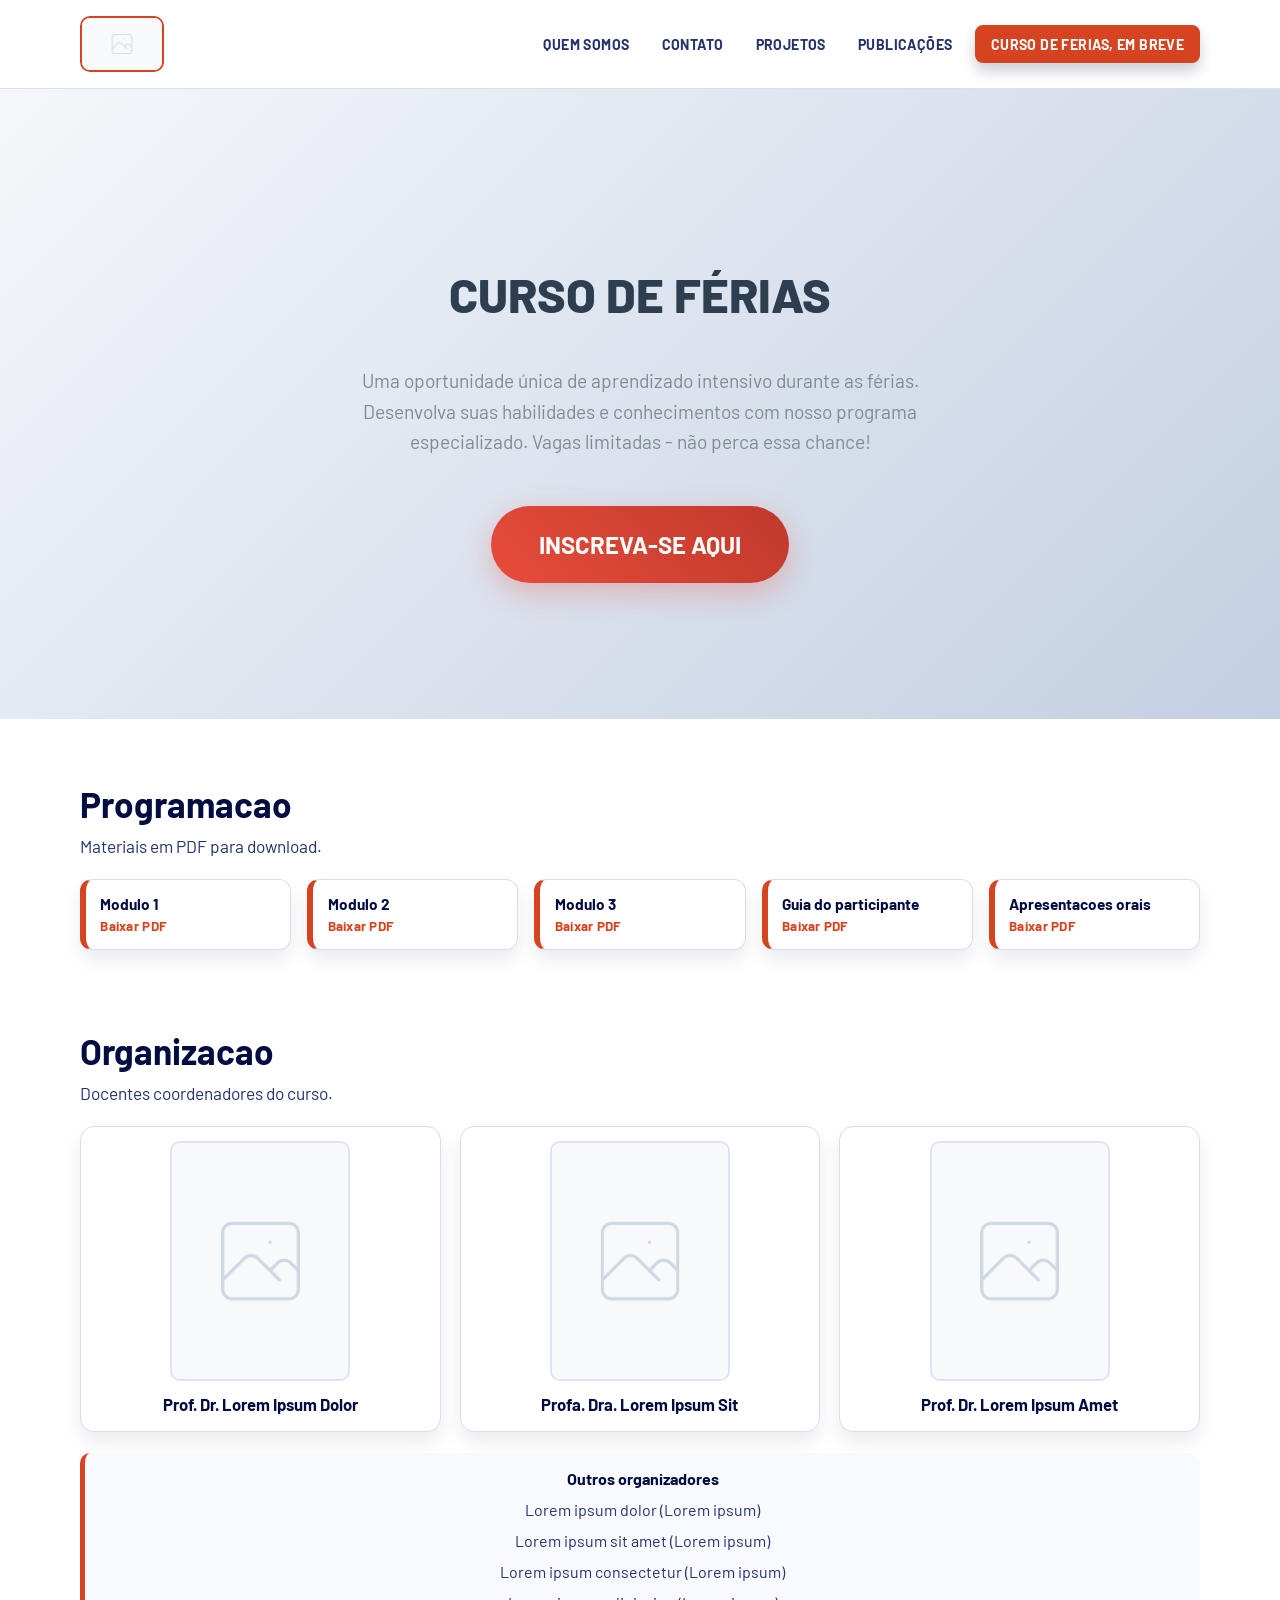
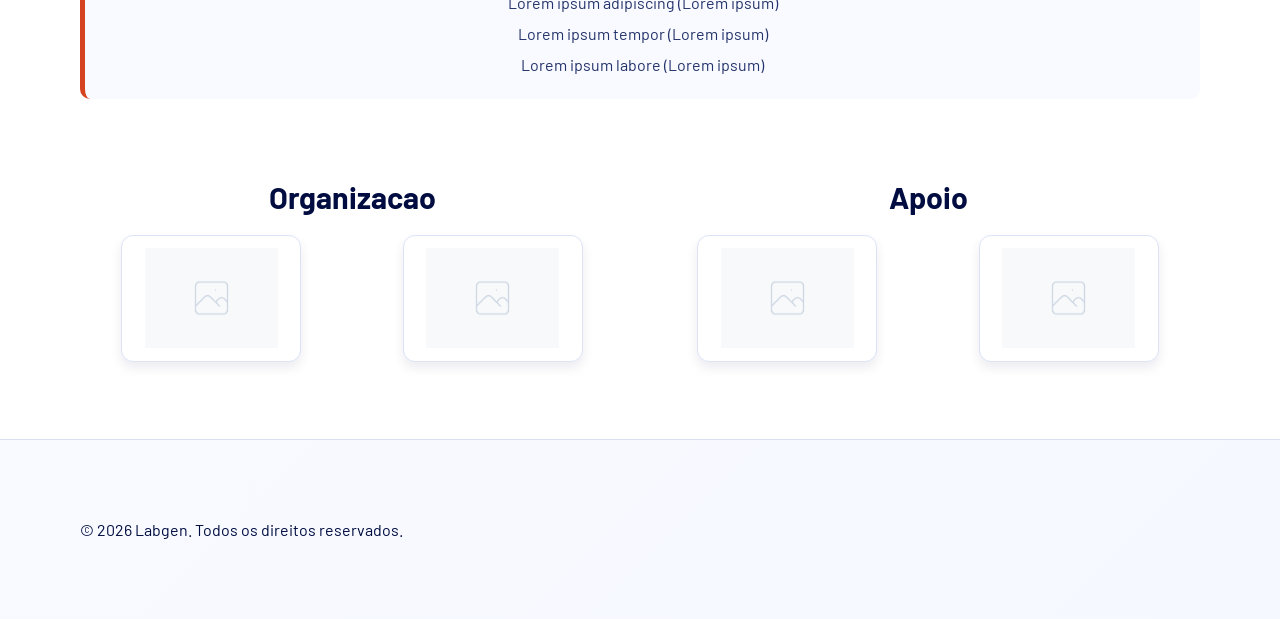
==== pages/curso_de_ferias.html @ 028323be "ajuste de cor e adição de projeto e publicacoes" ====
<!DOCTYPE html>
<html lang="pt-BR">
<head>
  <meta charset="UTF-8" />
  <meta name="viewport" content="width=device-width, initial-scale=1.0" />
  <title>Curso de Férias | Labgen</title>
  <link rel="preconnect" href="https://fonts.googleapis.com" />
  <link rel="preconnect" href="https://fonts.gstatic.com" crossorigin />
  <link href="https://fonts.googleapis.com/css2?family=Barlow:wght@400;600;700;800&display=swap" rel="stylesheet" />
  <link rel="stylesheet" href="../assets/css/style.css" />
  <style>
    .curso-hero {
      min-height: 70vh;
      display: flex;
      flex-direction: column;
      justify-content: center;
      align-items: center;
      text-align: center;
      padding: 2rem;
      background: linear-gradient(135deg, #f5f7fa 0%, #c3cfe2 100%);
    }

    .curso-hero h1 {
      font-size: 3rem;
      font-weight: 800;
      color: #2c3e50;
      margin-bottom: 1.5rem;
      text-transform: uppercase;
    }

    .curso-hero p {
      font-size: 1.2rem;
      color: #7f8c8d;
      margin-bottom: 3rem;
      max-width: 600px;
      line-height: 1.6;
    }

    .inscricao-btn {
      display: inline-flex;
      align-items: center;
      justify-content: center;
      background: linear-gradient(45deg, #e74c3c, #c0392b);
      color: white;
      font-size: 1.5rem;
      font-weight: 700;
      text-transform: uppercase;
      padding: 1.5rem 3rem;
      border: none;
      border-radius: 50px;
      text-decoration: none;
      transition: all 0.3s ease;
      box-shadow: 0 10px 30px rgba(231, 76, 60, 0.3);
    }

    .inscricao-btn:hover {
      transform: translateY(-3px);
      box-shadow: 0 15px 40px rgba(231, 76, 60, 0.4);
      background: linear-gradient(45deg, #c0392b, #a93226);
    }

    .inscricao-btn:active {
      transform: translateY(-1px);
    }

    .program-section {
      margin-top: 4rem;
    }

    @media (max-width: 768px) {
      .curso-hero h1 {
        font-size: 2rem;
      }
      
      .inscricao-btn {
        font-size: 1.2rem;
        padding: 1rem 2rem;
      }

      .program-section {
        margin-top: 3rem;
      }
    }
  </style>
</head>
<body>
  <header class="site-header">
    <nav class="top-nav container" aria-label="Menu principal">
      <a class="brand" href="../index.html" aria-label="Inicio">
        <img src="../assets/img/placeholder.png" alt="Logo Labgen" />
      </a>

      <ul class="nav-list">
        <li><a href="../index.html#quem-somos">QUEM SOMOS</a></li>
        <li><a href="../index.html#contato">CONTATO</a></li>
        <li><a href="projetos.html">PROJETOS</a></li>
        <li><a href="publicacoes.html">PUBLICAÇÕES</a></li>
        <li><a class="nav-cta" href="curso_de_ferias.html" aria-current="page">CURSO DE FERIAS, EM BREVE</a></li>
      </ul>
    </nav>
  </header>

  <main>
    <section class="curso-hero">
      <h1>Curso de Férias</h1>
      <p>
        Uma oportunidade única de aprendizado intensivo durante as férias. 
        Desenvolva suas habilidades e conhecimentos com nosso programa especializado.
        Vagas limitadas - não perca essa chance!
      </p>
      <a href="inscricao.html" class="inscricao-btn">
        INSCREVA-SE AQUI
      </a>
    </section>

    <section class="program-section container">
      <h2>Programacao</h2>
      <p>Materiais em PDF para download.</p>

      <div class="program-grid">
        <a class="program-item" href="../assets/pdf/modulo-1.pdf" download>
          <span class="program-title">Modulo 1</span>
          <span class="program-subtitle">Baixar PDF</span>
        </a>

        <a class="program-item" href="../assets/pdf/modulo-2.pdf" download>
          <span class="program-title">Modulo 2</span>
          <span class="program-subtitle">Baixar PDF</span>
        </a>

        <a class="program-item" href="../assets/pdf/modulo-3.pdf" download>
          <span class="program-title">Modulo 3</span>
          <span class="program-subtitle">Baixar PDF</span>
        </a>

        <a class="program-item" href="../assets/pdf/guia-do-participante.pdf" download>
          <span class="program-title">Guia do participante</span>
          <span class="program-subtitle">Baixar PDF</span>
        </a>

        <a class="program-item" href="../assets/pdf/apresentacoes-orais.pdf" download>
          <span class="program-title">Apresentacoes orais</span>
          <span class="program-subtitle">Baixar PDF</span>
        </a>
      </div>
    </section>

    <section class="org-section container">
      <h2>Organizacao</h2>
      <p>Docentes coordenadores do curso.</p>

      <div class="org-grid">
        <article class="org-card">
          <img src="../assets/img/placeholder.png" alt="Coordenador 1" />
          <h3>Prof. Dr. Lorem Ipsum Dolor</h3>
        </article>

        <article class="org-card">
          <img src="../assets/img/placeholder.png" alt="Coordenador 2" />
          <h3>Profa. Dra. Lorem Ipsum Sit</h3>
        </article>

        <article class="org-card">
          <img src="../assets/img/placeholder.png" alt="Coordenador 3" />
          <h3>Prof. Dr. Lorem Ipsum Amet</h3>
        </article>
      </div>

      <div class="org-support">
        <h4>Outros organizadores</h4>
        <ul>
          <li>Lorem ipsum dolor (Lorem ipsum)</li>
          <li>Lorem ipsum sit amet (Lorem ipsum)</li>
          <li>Lorem ipsum consectetur (Lorem ipsum)</li>
          <li>Lorem ipsum adipiscing (Lorem ipsum)</li>
          <li>Lorem ipsum tempor (Lorem ipsum)</li>
          <li>Lorem ipsum labore (Lorem ipsum)</li>
        </ul>
      </div>
    </section>

    <section class="footer-sponsors container">
      <div class="footer-columns">
        <div class="footer-block">
          <h3>Organizacao</h3>
          <div class="logos-grid">
            <div class="logo-item">
              <img src="../assets/img/placeholder.png" alt="Logo organizacao 1" />
            </div>
            <div class="logo-item">
              <img src="../assets/img/placeholder.png" alt="Logo organizacao 2" />
            </div>
          </div>
        </div>

        <div class="footer-block">
          <h3>Apoio</h3>
          <div class="logos-grid">
            <div class="logo-item">
              <img src="../assets/img/placeholder.png" alt="Logo apoio 1" />
            </div>
            <div class="logo-item">
              <img src="../assets/img/placeholder.png" alt="Logo apoio 2" />
            </div>
          </div>
        </div>
      </div>
    </section>
  </main>

  <footer class="site-footer">
    <div class="container">
      <p>&copy; 2026 Labgen. Todos os direitos reservados.</p>
    </div>
  </footer>
</body>
</html>
---- assets/css/style.css ----
:root {
  --bg-main: #ffffff;
  --bg-contrast: #ffffff;
  --ink-900: #010d41;
  --ink-700: #24336b;
  --brand: #d64321;
  --brand-2: #010d41;
  --line: #d8dfef;
  --surface: #ffffff;
}

* {
  box-sizing: border-box;
}

html,
body {
  margin: 0;
  padding: 0;
}

html {
  scroll-behavior: smooth;
}

body {
  font-family: "Barlow", sans-serif;
  color: var(--ink-900);
  background: var(--bg-main);
}

.container {
  width: min(1120px, 92vw);
  margin: 0 auto;
}

#quem-somos,
#programacao,
#organizacao,
#contato {
  scroll-margin-top: 110px;
}

.site-header {
  position: sticky;
  top: 0;
  z-index: 10;
  background: rgba(255, 255, 255, 0.95);
  backdrop-filter: blur(8px);
  border-bottom: 1px solid var(--line);
}

.top-nav {
  display: flex;
  align-items: center;
  justify-content: space-between;
  gap: 1rem;
  min-height: 88px;
}

.brand {
  display: inline-flex;
  align-items: center;
  flex: 0 0 auto;
}

.brand img {
  width: 84px;
  height: 56px;
  object-fit: cover;
  border-radius: 10px;
  border: 2px solid #d64321;
  background: var(--surface);
}

.nav-list {
  display: flex;
  align-items: center;
  gap: clamp(0.4rem, 1vw, 1rem);
  list-style: none;
  margin: 0;
  padding: 0;
  flex-wrap: wrap;
  justify-content: flex-end;
}

.nav-list a {
  display: inline-block;
  padding: 0.5rem 0.6rem;
  text-decoration: none;
  color: var(--ink-700);
  font-weight: 700;
  letter-spacing: 0.03em;
  border-radius: 8px;
  font-size: 0.88rem;
  transition: background-color 0.2s ease, color 0.2s ease, transform 0.2s ease;
}

.nav-list a:hover {
  color: #ffffff;
  background: #d64321;
  transform: translateY(-2px);
}

.nav-list .nav-cta {
  background: #d64321;
  color: #ffffff;
  border: 2px solid #d64321;
  box-shadow: 0 8px 14px rgba(1, 13, 65, 0.2);
  padding: 0.52rem 0.86rem;
}

.nav-list .nav-cta:hover {
  background: #b83516;
  border-color: #b83516;
  color: #ffffff;
}

.carousel-section {
  overflow: hidden;
  border-top: 1px solid var(--line);
  border-bottom: 1px solid var(--line);
  background: #f5f8ff;
}

.carousel-track {
  display: flex;
  gap: 1rem;
  width: max-content;
  padding: 1rem;
  animation: slide-loop 28s linear infinite;
}

.carousel-track img {
  width: min(420px, 75vw);
  aspect-ratio: 16 / 9;
  object-fit: cover;
  border-radius: 16px;
  border: 2px solid #dbe3f7;
  box-shadow: 0 10px 18px rgba(1, 13, 65, 0.14);
}

@keyframes slide-loop {
  from {
    transform: translateX(0);
  }
  to {
    transform: translateX(calc(-50% - 0.5rem));
  }
}

.about-section {
  padding: clamp(2.6rem, 6vw, 5rem) 0;
}

.about-grid {
  display: grid;
  grid-template-columns: 1.15fr 0.85fr;
  gap: clamp(1.2rem, 3vw, 2.5rem);
  align-items: center;
}

.about-copy {
  min-width: 0;
}

.about-section h1 {
  margin: 0;
  max-width: 18ch;
  font-size: clamp(1.6rem, 3.5vw, 2.7rem);
  line-height: 1.02;
  color: var(--ink-900);
}

.about-section p {
  margin: 1rem 0 0;
  max-width: 72ch;
  color: var(--ink-700);
  font-size: clamp(1rem, 1.5vw, 1.12rem);
  line-height: 1.65;
}

.about-logo-placeholder {
  margin: 0;
  padding: clamp(0.8rem, 2.2vw, 1.2rem);
  border: 2px solid #dbe3f7;
  border-radius: 18px;
  background: #f8faff;
  box-shadow: 0 12px 24px rgba(1, 13, 65, 0.12);
}

.about-logo-placeholder img {
  display: block;
  width: 100%;
  max-width: 420px;
  margin: 0 auto;
  object-fit: contain;
  border-radius: 12px;
}

.program-section {
  padding: 0 0 clamp(2.8rem, 7vw, 5rem);
}

.program-section h2 {
  margin: 0;
  font-size: clamp(1.5rem, 3vw, 2.2rem);
  color: var(--ink-900);
}

.program-section p {
  margin: 0.7rem 0 1.4rem;
  color: var(--ink-700);
  font-size: clamp(0.98rem, 1.5vw, 1.08rem);
}

.program-grid {
  display: grid;
  grid-template-columns: repeat(5, minmax(0, 1fr));
  gap: clamp(0.65rem, 1.4vw, 1rem);
}

.program-item {
  display: flex;
  flex-direction: column;
  gap: 0.2rem;
  text-decoration: none;
  background: #ffffff;
  border: 1px solid #d5def5;
  border-left: 6px solid var(--brand);
  border-radius: 12px;
  padding: 0.95rem 0.9rem;
  box-shadow: 0 10px 18px rgba(1, 13, 65, 0.08);
  transition: transform 0.2s ease, box-shadow 0.2s ease, border-color 0.2s ease;
}

.program-item:hover {
  transform: translateY(-3px);
  border-color: var(--brand);
  box-shadow: 0 14px 24px rgba(1, 13, 65, 0.15);
}

.program-title {
  color: var(--ink-900);
  font-weight: 700;
  font-size: 0.96rem;
  line-height: 1.3;
}

.program-subtitle {
  color: var(--brand);
  font-size: 0.84rem;
  font-weight: 700;
  letter-spacing: 0.02em;
}


.org-section {
  padding: 0 0 clamp(2.8rem, 7vw, 5rem);
}

.org-section h2 {
  margin: 0;
  font-size: clamp(1.5rem, 3vw, 2.2rem);
  color: var(--ink-900);
}

.org-section > p {
  margin: 0.7rem 0 1.4rem;
  color: var(--ink-700);
  font-size: clamp(0.98rem, 1.5vw, 1.08rem);
}

.org-grid {
  display: grid;
  grid-template-columns: repeat(3, minmax(0, 1fr));
  gap: clamp(0.8rem, 2vw, 1.2rem);
}

.org-card {
  margin: 0;
  background: #ffffff;
  border: 1px solid #d5def5;
  border-radius: 14px;
  padding: 0.9rem;
  box-shadow: 0 10px 18px rgba(1, 13, 65, 0.08);
  text-align: center;
}

.org-card img {
  display: block;
  width: 100%;
  max-width: 180px;
  aspect-ratio: 3 / 4;
  object-fit: cover;
  border-radius: 10px;
  border: 2px solid #dbe3f7;
  margin: 0 auto;
}

.org-card h3 {
  margin: 0.75rem 0 0;
  color: var(--ink-900);
  font-size: clamp(0.95rem, 1.3vw, 1.05rem);
  line-height: 1.4;
}

.org-support {
  margin-top: 1.3rem;
  padding: 1rem 1.1rem;
  border-left: 5px solid var(--brand);
  border-radius: 10px;
  background: #f8faff;
}

.org-support h4 {
  margin: 0;
  color: var(--ink-900);
  font-size: 1rem;
  text-align: center;
}

.org-support ul {
  margin: 0.6rem 0 0;
  padding: 0;
  list-style: none;
}

.org-support li {
  margin: 0.34rem 0;
  color: var(--ink-700);
  line-height: 1.6;
  text-align: center;
}

.contact-section {
  padding: 0 0 clamp(2.8rem, 7vw, 5rem);
}

.contact-kicker {
  margin: 0;
  font-size: 0.8rem;
  font-weight: 800;
  letter-spacing: 0.08em;
  color: var(--brand);
}

.contact-section h2 {
  margin: 0.35rem 0 1.2rem;
  font-size: clamp(1.5rem, 3vw, 2.2rem);
  color: var(--ink-900);
}

.contact-grid {
  display: grid;
  grid-template-columns: repeat(3, minmax(0, 1fr));
  gap: clamp(0.8rem, 2vw, 1.2rem);
}

.contact-card {
  background: #ffffff;
  border: 1px solid #d5def5;
  border-left: 6px solid var(--brand);
  border-radius: 12px;
  padding: 1rem 1rem 1.1rem;
  box-shadow: 0 10px 18px rgba(1, 13, 65, 0.08);
}

.contact-card h3 {
  margin: 0;
  color: var(--ink-900);
  font-size: 1.03rem;
}

.contact-card p {
  margin: 0.6rem 0 0;
  color: var(--ink-700);
  line-height: 1.7;
}

.inscricao-page {
  padding: clamp(2.6rem, 7vw, 5rem) 0;
}

.inscricao-page h1 {
  margin: 0;
  font-size: clamp(1.6rem, 3.6vw, 2.6rem);
  color: var(--ink-900);
}

.inscricao-page > p {
  margin: 0.7rem 0 1.3rem;
  color: var(--ink-700);
}

.inscricao-form {
  display: grid;
  grid-template-columns: 1fr 1fr;
  gap: 0.9rem;
  background: #ffffff;
  border: 1px solid #d5def5;
  border-radius: 14px;
  box-shadow: 0 10px 18px rgba(1, 13, 65, 0.08);
  padding: clamp(1rem, 2.4vw, 1.4rem);
}

.inscricao-form > label {
  display: flex;
  flex-direction: column;
  gap: 0.35rem;
  color: var(--ink-900);
  font-weight: 600;
}

.inscricao-form input {
  width: 100%;
  border: 1px solid #c9d5f3;
  border-radius: 10px;
  padding: 0.65rem 0.7rem;
  font: inherit;
}

.inscricao-form input:focus {
  outline: 2px solid rgba(214, 67, 33, 0.25);
  border-color: var(--brand);
}

.inscricao-form .full-width {
  grid-column: 1 / -1;
}

.modulos-fieldset {
  border: 1px solid #c9d5f3;
  border-radius: 10px;
  padding: 0.8rem;
  display: flex;
  flex-direction: column;
  align-items: flex-start;
  text-align: left;
}

.modulos-fieldset legend {
  color: var(--ink-900);
  font-weight: 700;
  padding: 0 0.2rem;
}

.inscricao-form .check-item {
  margin-top: 0.5rem;
  display: flex;
  flex-direction: row;
  align-items: center;
  justify-content: flex-start;
  gap: 0.55rem;
  font-weight: 600;
  color: var(--ink-700);
  width: auto;
  text-align: left;
}

.inscricao-form .check-item input {
  width: auto;
}

.inscricao-form button {
  grid-column: 1 / -1;
  justify-self: start;
  border: none;
  border-radius: 10px;
  padding: 0.72rem 1.2rem;
  background: var(--brand);
  color: #ffffff;
  font-size: 0.95rem;
  font-weight: 700;
  cursor: pointer;
}

.inscricao-form button:hover {
  filter: brightness(0.95);
}

.form-status {
  grid-column: 1 / -1;
  margin: 0;
  min-height: 1.35rem;
  font-size: 0.92rem;
  font-weight: 600;
}

.form-status.is-success {
  color: #1a7f37;
}

.form-status.is-error {
  color: #b42318;
}

/* ── PIX card ────────────────────────────────────── */
.pix-card {
  background: #fff9f5;
  border: 1.5px solid #f0c5b0;
  border-radius: 14px;
  padding: clamp(1rem, 2.4vw, 1.6rem);
  margin-bottom: 1.4rem;
}

.pix-step-badge {
  display: inline-block;
  background: var(--brand);
  color: #fff;
  font-size: 0.75rem;
  font-weight: 700;
  border-radius: 20px;
  padding: 0.18rem 0.75rem;
  margin-bottom: 0.55rem;
  letter-spacing: 0.04em;
}

.pix-card h2 {
  margin: 0 0 0.3rem;
  font-size: clamp(1.05rem, 2.2vw, 1.25rem);
  color: var(--ink-900);
}

.pix-desc {
  margin: 0 0 1rem;
  color: var(--ink-700);
}

.pix-box {
  display: flex;
  gap: 1.6rem;
  align-items: center;
  flex-wrap: wrap;
}

.pix-qrcode {
  width: 140px;
  height: 140px;
  object-fit: contain;
  border: 1px solid #f0c5b0;
  border-radius: 8px;
  background: #fff;
  padding: 6px;
  flex-shrink: 0;
}

.pix-key-block p {
  margin: 0 0 0.5rem;
  color: var(--ink-700);
  font-weight: 600;
}

.pix-key-row {
  display: flex;
  gap: 0.6rem;
  align-items: center;
  flex-wrap: wrap;
}

.pix-key-row code {
  background: #f5f8ff;
  border: 1px solid #d5def5;
  border-radius: 6px;
  padding: 0.35rem 0.7rem;
  font-size: 0.95rem;
  color: var(--ink-900);
  font-family: 'Courier New', monospace;
  word-break: break-all;
}

.copy-pix-btn {
  border: none;
  border-radius: 7px;
  padding: 0.35rem 0.85rem;
  background: var(--brand);
  color: #fff;
  font-size: 0.85rem;
  font-weight: 700;
  cursor: pointer;
}

.copy-pix-btn:hover {
  filter: brightness(0.92);
}

.pix-copy-status {
  margin: 0.4rem 0 0;
  font-size: 0.85rem;
  color: #1a7f37;
  min-height: 1.2rem;
}

.form-step-intro {
  margin: 0 0 0.9rem;
  color: var(--ink-700);
}

/* ── File upload ─────────────────────────────────── */
.file-label {
  display: flex;
  flex-direction: column;
  gap: 0.2rem;
  color: var(--ink-900);
  font-weight: 600;
}

.file-hint {
  font-size: 0.82rem;
  font-weight: 400;
  color: var(--ink-700);
}

.file-label input[type="file"] {
  margin-top: 0.15rem;
  border: 2px dashed #c9d5f3;
  border-radius: 10px;
  padding: 0.75rem 0.8rem;
  cursor: pointer;
  background: #f8faff;
  font: inherit;
  font-size: 0.9rem;
  width: 100%;
  box-sizing: border-box;
}

.file-label input[type="file"]:focus {
  outline: 2px solid rgba(214, 67, 33, 0.25);
  border-color: var(--brand);
}

/* ── Module legend hint ──────────────────────────── */
.legend-hint {
  font-size: 0.82rem;
  font-weight: 400;
  color: var(--ink-700);
}

@media (max-width: 800px) {
  .top-nav {
    align-items: flex-start;
    padding: 0.7rem 0;
  }

  .brand img {
    width: 76px;
    height: 50px;
  }

  .nav-list {
    justify-content: flex-start;
  }

  .nav-list a {
    font-size: 0.8rem;
    padding: 0.42rem 0.52rem;
  }

  .about-grid {
    grid-template-columns: 1fr;
  }

  .about-logo-placeholder {
    max-width: 420px;
    width: 100%;
    margin: 0 auto;
  }

  .program-grid {
    grid-template-columns: 1fr 1fr;
  }

  .org-grid {
    grid-template-columns: 1fr;
  }

  .contact-grid {
    grid-template-columns: 1fr;
  }

  .inscricao-form {
    grid-template-columns: 1fr;
  }
}

.site-footer {
  background: linear-gradient(135deg, #f8faff 0%, #f5f8ff 100%);
  border-top: 1px solid var(--line);
  padding: clamp(2rem, 5vw, 4rem) 0;
  margin-top: clamp(2.6rem, 6vw, 5rem);
}

.footer-columns {
  display: grid;
  grid-template-columns: 1fr 1fr;
  gap: clamp(1.2rem, 3vw, 2rem);
}

.footer-block {
  text-align: center;
}

.footer-block h3 {
  margin: 0 0 1.2rem;
  font-size: clamp(1.3rem, 2.8vw, 1.9rem);
  color: var(--ink-900);
}

.logos-grid {
  display: grid;
  grid-template-columns: repeat(2, minmax(0, 1fr));
  gap: clamp(0.8rem, 2vw, 1.2rem);
  align-items: center;
  justify-items: center;
}

.logo-item {
  width: 100%;
  max-width: 180px;
  padding: 0.8rem;
  background: #ffffff;
  border: 1px solid #dbe3f7;
  border-radius: 12px;
  box-shadow: 0 6px 12px rgba(1, 13, 65, 0.08);
  display: flex;
  align-items: center;
  justify-content: center;
  min-height: 120px;
}

.logo-item img {
  max-width: 100%;
  max-height: 100px;
  object-fit: contain;
}

@media (max-width: 1024px) {
  .logos-grid {
    grid-template-columns: 1fr;
  }
}

@media (max-width: 600px) {
  .footer-columns {
    grid-template-columns: 1fr;
  }

  .logos-grid {
    grid-template-columns: 1fr;
  }

}
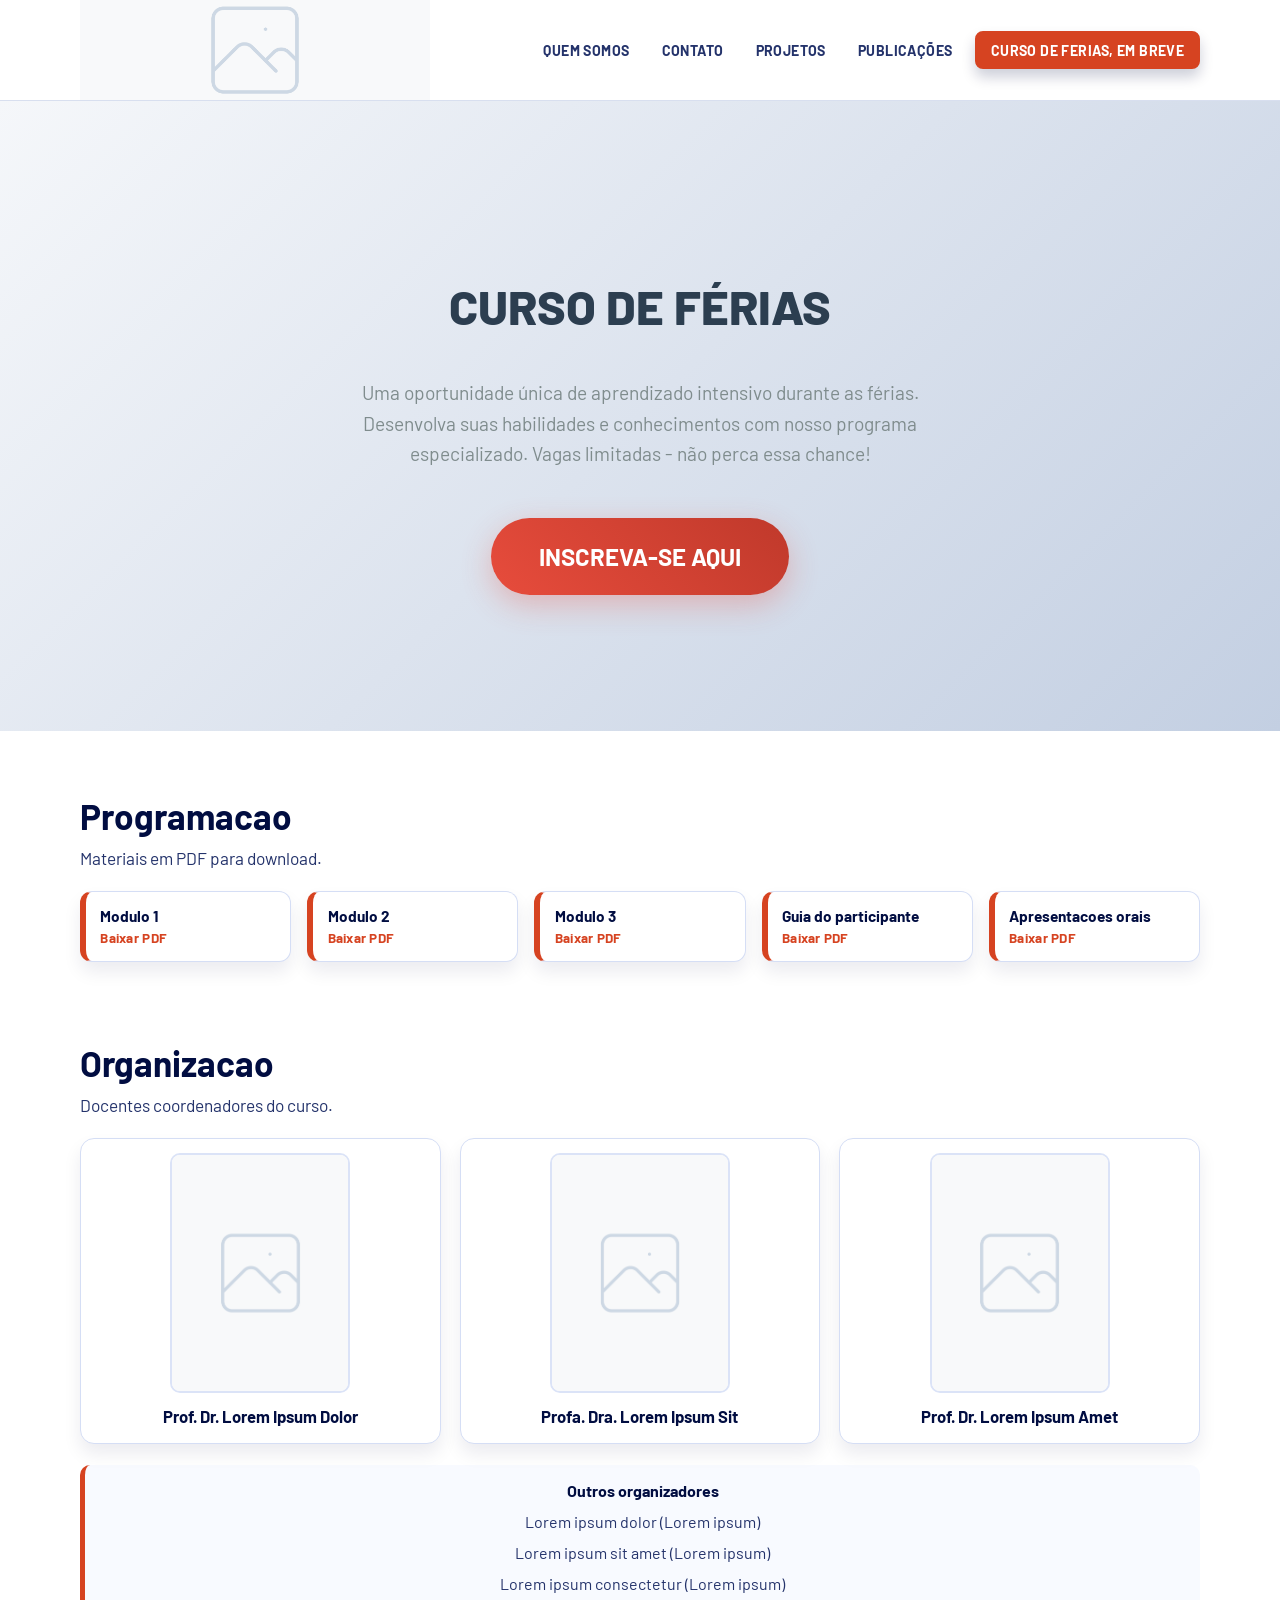
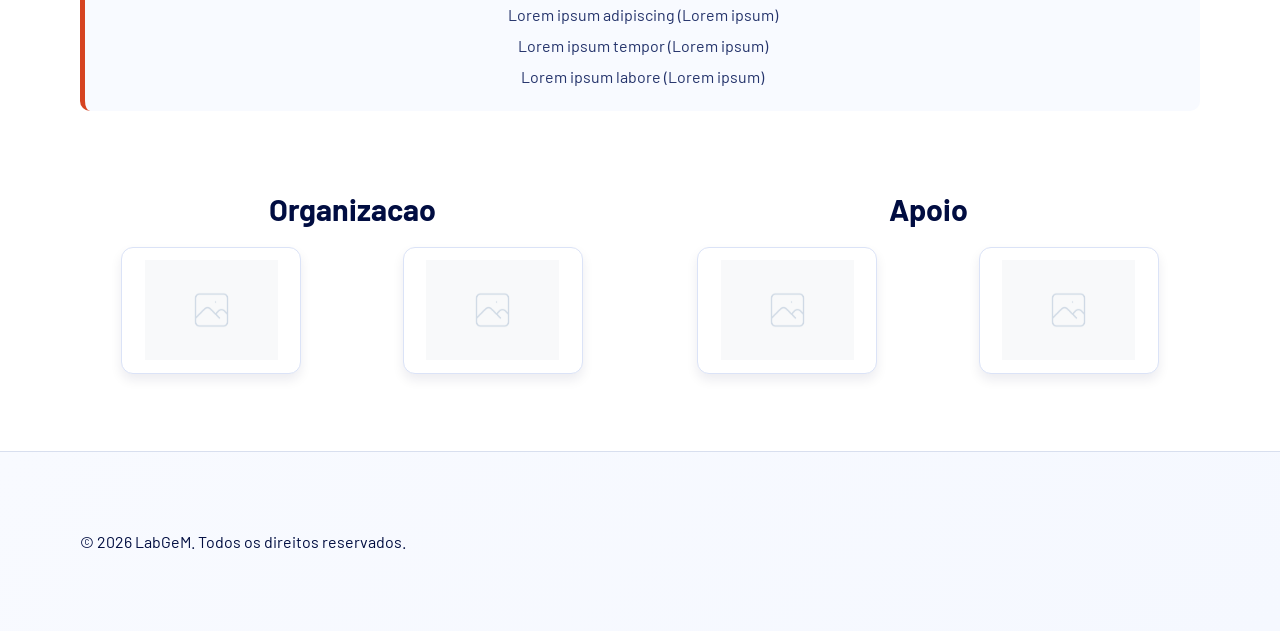
==== commit 910787dc: "Incluindo os docentes." ====
--- a/pages/curso_de_ferias.html
+++ b/pages/curso_de_ferias.html
@@ -3,7 +3,7 @@
 <head>
   <meta charset="UTF-8" />
   <meta name="viewport" content="width=device-width, initial-scale=1.0" />
-  <title>Curso de Férias | Labgen</title>
+  <title>Curso de Férias | LabGeM</title>
   <link rel="preconnect" href="https://fonts.googleapis.com" />
   <link rel="preconnect" href="https://fonts.gstatic.com" crossorigin />
   <link href="https://fonts.googleapis.com/css2?family=Barlow:wght@400;600;700;800&display=swap" rel="stylesheet" />
@@ -87,7 +87,7 @@
   <header class="site-header">
     <nav class="top-nav container" aria-label="Menu principal">
       <a class="brand" href="../index.html" aria-label="Inicio">
-        <img src="../assets/img/placeholder.png" alt="Logo Labgen" />
+        <img src="../assets/img/placeholder.png" alt="Logo LabGeM" />
       </a>
 
       <ul class="nav-list">
@@ -210,7 +210,7 @@
 
   <footer class="site-footer">
     <div class="container">
-      <p>&copy; 2026 Labgen. Todos os direitos reservados.</p>
+      <p>&copy; 2026 LabGeM. Todos os direitos reservados.</p>
     </div>
   </footer>
 </body>
--- a/assets/css/style.css
+++ b/assets/css/style.css
@@ -37,7 +37,8 @@
 #quem-somos,
 #programacao,
 #organizacao,
-#contato {
+#contato,
+#membros {
   scroll-margin-top: 110px;
 }
 
@@ -65,11 +66,9 @@
 }
 
 .brand img {
-  width: 84px;
-  height: 56px;
+  width: 350px;
+  height: 100px;
   object-fit: cover;
-  border-radius: 10px;
-  border: 2px solid #d64321;
   background: var(--surface);
 }
 
@@ -117,35 +116,112 @@
 }
 
 .carousel-section {
-  overflow: hidden;
   border-top: 1px solid var(--line);
   border-bottom: 1px solid var(--line);
-  background: #f5f8ff;
-}
-
-.carousel-track {
-  display: flex;
-  gap: 1rem;
-  width: max-content;
-  padding: 1rem;
-  animation: slide-loop 28s linear infinite;
-}
-
-.carousel-track img {
-  width: min(420px, 75vw);
-  aspect-ratio: 16 / 9;
+  background: linear-gradient(180deg, #f5f8ff 0%, #eef3ff 100%);
+  padding: clamp(0.7rem, 2vw, 1.2rem) 0;
+}
+
+.carousel-single {
+  position: relative;
+  height: clamp(240px, 47vw, 520px);
+  border-radius: 18px;
+  overflow: hidden;
+  border: 2px solid #dbe3f7;
+  box-shadow: 0 14px 24px rgba(1, 13, 65, 0.16);
+  background: #e8eefc;
+}
+
+.carousel-single img {
+  position: absolute;
+  inset: 0;
+  width: 100%;
+  height: 100%;
   object-fit: cover;
-  border-radius: 16px;
-  border: 2px solid #dbe3f7;
-  box-shadow: 0 10px 18px rgba(1, 13, 65, 0.14);
-}
-
-@keyframes slide-loop {
-  from {
-    transform: translateX(0);
-  }
-  to {
-    transform: translateX(calc(-50% - 0.5rem));
+  opacity: 0;
+  transform: scale(1.015);
+  animation: carousel-fade 20s infinite;
+}
+
+.carousel-single img:nth-child(1) {
+  animation-delay: 0s;
+}
+
+.carousel-single img:nth-child(2) {
+  animation-delay: 5s;
+}
+
+.carousel-single img:nth-child(3) {
+  animation-delay: 10s;
+}
+
+.carousel-single img:nth-child(4) {
+  animation-delay: 15s;
+}
+
+.carousel-indicators {
+  position: absolute;
+  left: 50%;
+  bottom: 0.9rem;
+  transform: translateX(-50%);
+  display: inline-flex;
+  align-items: center;
+  gap: 0.45rem;
+  padding: 0.35rem 0.55rem;
+  border-radius: 999px;
+  background: rgba(1, 13, 65, 0.38);
+  backdrop-filter: blur(3px);
+  z-index: 2;
+}
+
+.carousel-dot {
+  width: 9px;
+  height: 9px;
+  border-radius: 999px;
+  background: rgba(255, 255, 255, 0.45);
+  box-shadow: 0 0 0 1px rgba(255, 255, 255, 0.35);
+  animation: carousel-dot-active 20s infinite;
+}
+
+.carousel-dot:nth-child(1) {
+  animation-delay: 0s;
+}
+
+.carousel-dot:nth-child(2) {
+  animation-delay: 5s;
+}
+
+.carousel-dot:nth-child(3) {
+  animation-delay: 10s;
+}
+
+.carousel-dot:nth-child(4) {
+  animation-delay: 15s;
+}
+
+@keyframes carousel-fade {
+  0%,
+  20% {
+    opacity: 1;
+  }
+  24%,
+  100% {
+    opacity: 0;
+  }
+}
+
+@keyframes carousel-dot-active {
+  0%,
+  20% {
+    background: #ffffff;
+    transform: scale(1.18);
+    box-shadow: 0 0 0 1px rgba(255, 255, 255, 0.95);
+  }
+  24%,
+  100% {
+    background: rgba(255, 255, 255, 0.45);
+    transform: scale(1);
+    box-shadow: 0 0 0 1px rgba(255, 255, 255, 0.35);
   }
 }
 
@@ -750,3 +826,277 @@
   }
 
 }
+
+/* ── Members Section ──────────────────────────────── */
+.team-section {
+  padding: clamp(2.8rem, 7vw, 5rem) 0;
+}
+
+.team-section h2 {
+  margin: 0 0 2rem;
+  font-size: clamp(1.5rem, 3vw, 2.2rem);
+  color: var(--ink-900);
+  text-align: center;
+}
+
+.team-docentes,
+.team-discentes {
+  margin-bottom: clamp(3rem, 5vw, 4rem);
+}
+
+.team-docentes h3,
+.team-discentes h3 {
+  margin: 0 0 1.5rem;
+  font-size: clamp(1.3rem, 2.5vw, 1.8rem);
+  color: var(--ink-900);
+  text-align: center;
+}
+
+/* ── Docentes Grid ─────────────────────────────────── */
+.docentes-container {
+  display: flex;
+  flex-direction: column;
+  gap: clamp(2rem, 4vw, 3rem);
+  align-items: center;
+}
+
+.docentes-row {
+  display: flex;
+  justify-content: center;
+  gap: clamp(1.5rem, 3vw, 2.5rem);
+  flex-wrap: nowrap;
+}
+
+.docente-card {
+  background: #ffffff;
+  border: 1px solid #d5def5;
+  border-radius: 20px;
+  padding: 2.5rem 2rem;
+  box-shadow: 0 16px 28px rgba(1, 13, 65, 0.12);
+  text-align: center;
+  transition: transform 0.3s ease, box-shadow 0.3s ease;
+  flex: 1;
+  min-width: 280px;
+  max-width: 380px;
+}
+
+.docente-card:hover {
+  transform: translateY(-6px);
+  box-shadow: 0 24px 40px rgba(1, 13, 65, 0.2);
+}
+
+.docente-card img {
+  width: 180px;
+  height: 180px;
+  object-fit: cover;
+  border-radius: 50%;
+  border: 4px solid #dbe3f7;
+  margin: 0 auto 1.5rem;
+  display: block;
+}
+
+.docente-card h4 {
+  margin: 0 0 0.8rem;
+  font-size: 1.4rem;
+  color: var(--ink-900);
+  font-weight: 700;
+}
+
+.docente-titulo {
+  margin: 0 0 1.5rem;
+  color: var(--ink-700);
+  font-weight: 700;
+  font-size: 1.1rem;
+}
+
+.docente-btn {
+  background: var(--brand);
+  color: #ffffff;
+  border: none;
+  border-radius: 10px;
+  padding: 0.8rem 1.6rem;
+  font-size: 1rem;
+  font-weight: 700;
+  cursor: pointer;
+  transition: all 0.3s ease;
+  text-transform: uppercase;
+  letter-spacing: 0.5px;
+}
+
+.docente-btn:hover {
+  background: #b83516;
+  transform: translateY(-2px);
+  box-shadow: 0 8px 16px rgba(214, 67, 33, 0.3);
+}
+
+/* ── Modal Styles ──────────────────────────────────── */
+.modal {
+  display: none;
+  position: fixed;
+  z-index: 1000;
+  left: 0;
+  top: 0;
+  width: 100%;
+  height: 100%;
+  background-color: rgba(0, 0, 0, 0.8);
+  backdrop-filter: blur(3px);
+}
+
+.modal-content {
+  background: #ffffff;
+  margin: 5% auto;
+  padding: 2rem;
+  border-radius: 16px;
+  width: 90%;
+  max-width: 600px;
+  position: relative;
+  box-shadow: 0 20px 40px rgba(1, 13, 65, 0.3);
+}
+
+.close {
+  position: absolute;
+  top: 15px;
+  right: 20px;
+  color: #aaa;
+  font-size: 28px;
+  font-weight: bold;
+  cursor: pointer;
+  border: none;
+  background: none;
+  padding: 0;
+  line-height: 1;
+}
+
+.close:hover {
+  color: var(--brand);
+}
+
+.modal-body {
+  display: flex;
+  gap: 1.5rem;
+  align-items: flex-start;
+}
+
+.modal-body img {
+  width: 120px;
+  height: 120px;
+  object-fit: cover;
+  border-radius: 50%;
+  border: 3px solid #dbe3f7;
+  flex-shrink: 0;
+}
+
+.modal-text h3 {
+  margin: 0 0 0.5rem;
+  font-size: 1.3rem;
+  color: var(--ink-900);
+}
+
+.modal-text p {
+  margin: 0 0 1rem;
+  color: var(--ink-700);
+  font-weight: 600;
+}
+
+.modal-text div {
+  color: var(--ink-700);
+  line-height: 1.6;
+}
+
+/* ── Discentes Grid ────────────────────────────────── */
+.discentes-grid {
+  display: grid;
+  grid-template-columns: repeat(auto-fit, minmax(200px, 1fr));
+  gap: clamp(1rem, 2vw, 1.5rem);
+}
+
+.discente-card {
+  background: #ffffff;
+  border: 1px solid #d5def5;
+  border-radius: 12px;
+  padding: 1rem;
+  box-shadow: 0 8px 16px rgba(1, 13, 65, 0.06);
+  text-align: center;
+  transition: transform 0.2s ease, box-shadow 0.2s ease;
+}
+
+.discente-card:hover {
+  transform: translateY(-2px);
+  box-shadow: 0 12px 20px rgba(1, 13, 65, 0.1);
+}
+
+.discente-card img {
+  width: 80px;
+  height: 80px;
+  object-fit: cover;
+  border-radius: 50%;
+  border: 2px solid #dbe3f7;
+  margin: 0 auto 0.8rem;
+  display: block;
+}
+
+.discente-card h4 {
+  margin: 0 0 0.3rem;
+  font-size: 1rem;
+  color: var(--ink-900);
+}
+
+.discente-nivel {
+  margin: 0 0 0.2rem;
+  color: var(--brand);
+  font-weight: 600;
+  font-size: 0.85rem;
+}
+
+.discente-curso {
+  margin: 0;
+  color: var(--ink-700);
+  font-size: 0.8rem;
+}
+
+/* ── Responsive Design ─────────────────────────────── */
+@media (max-width: 800px) {
+  .docentes-row {
+    justify-content: center;
+    gap: clamp(1rem, 2vw, 1.5rem);
+    flex-wrap: wrap;
+  }
+
+  .docente-card {
+    min-width: 280px;
+    max-width: 320px;
+    padding: 2rem 1.5rem;
+  }
+
+  .docente-card img {
+    width: 150px;
+    height: 150px;
+  }
+
+  .docente-card h4 {
+    font-size: 1.2rem;
+  }
+
+  .docente-titulo {
+    font-size: 1rem;
+  }
+
+  .discentes-grid {
+    grid-template-columns: repeat(auto-fit, minmax(180px, 1fr));
+  }
+
+  .modal-content {
+    margin: 10% auto;
+    padding: 1.5rem;
+    width: 95%;
+  }
+
+  .modal-body {
+    flex-direction: column;
+    text-align: center;
+  }
+
+  .modal-body img {
+    align-self: center;
+  }
+}
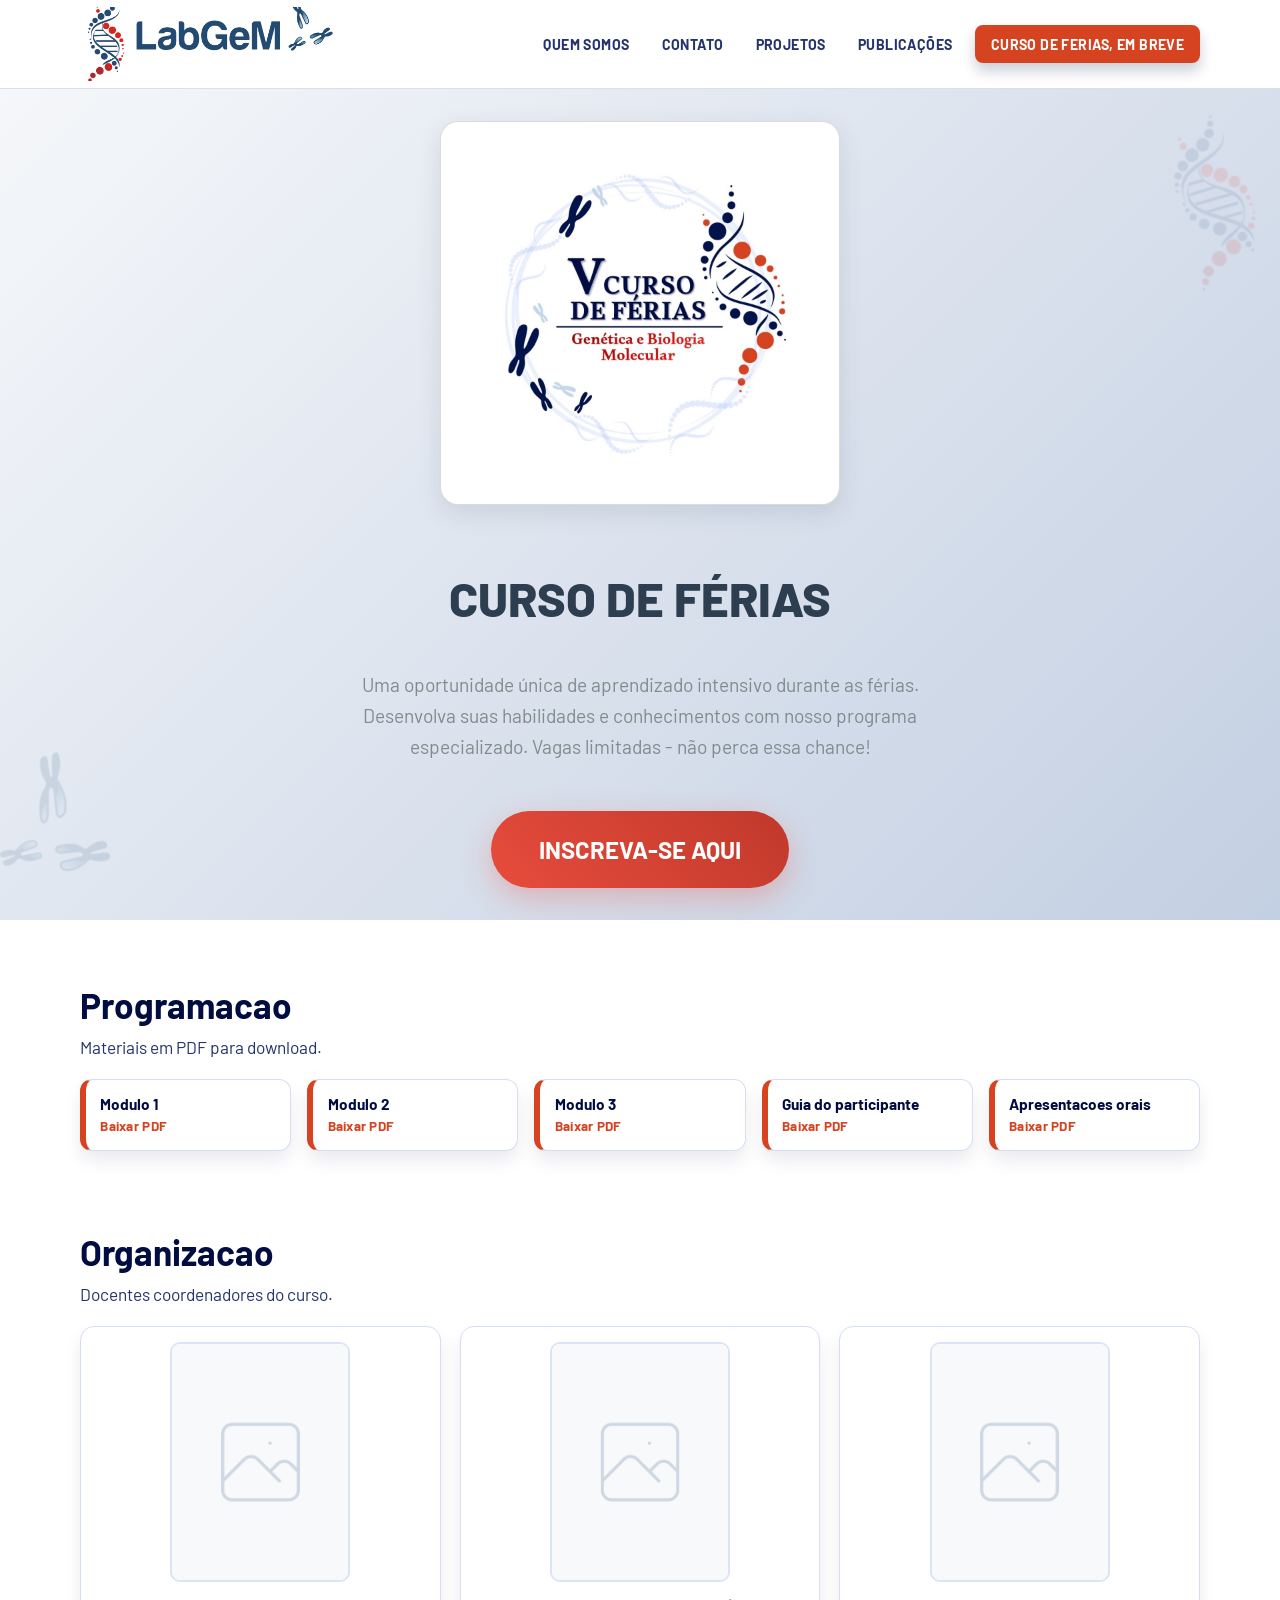
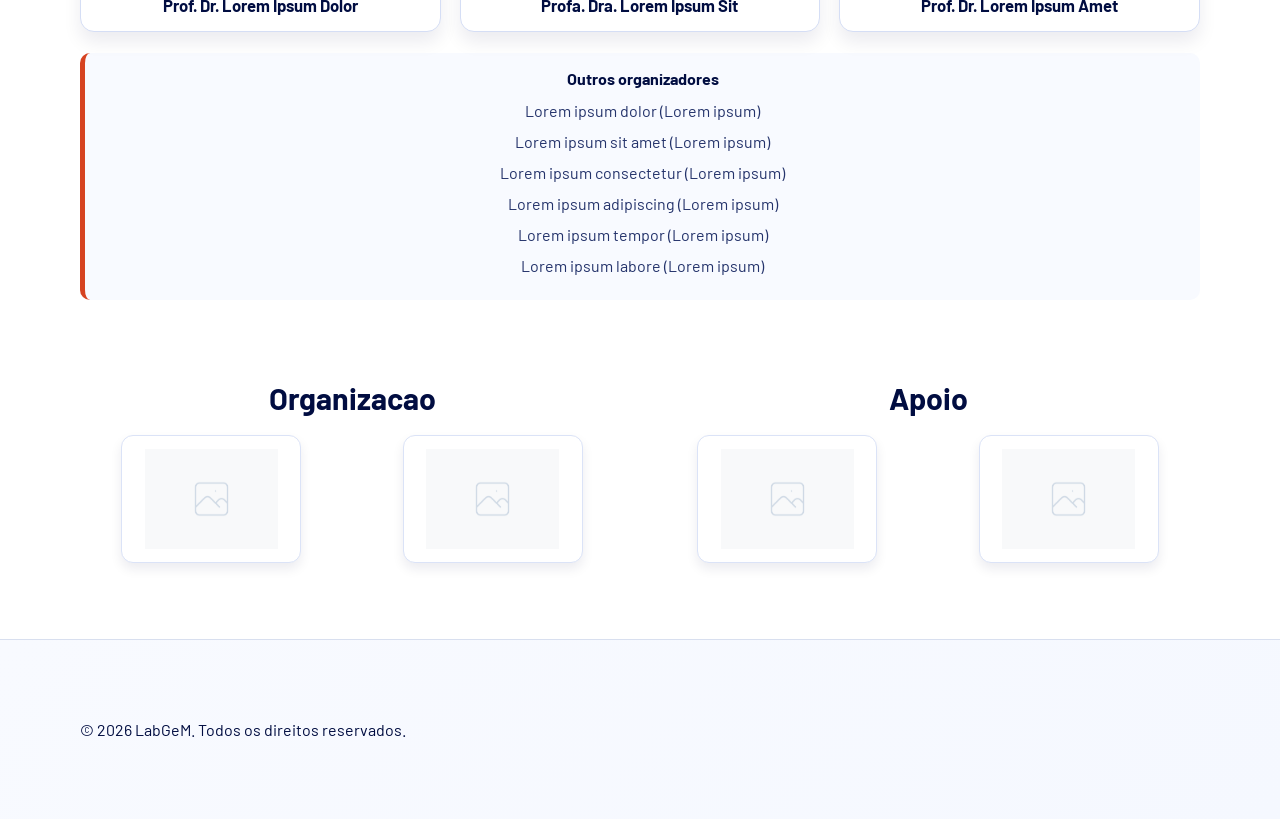
==== commit 6025a041: "melhoria página de inscrição" ====
--- a/pages/curso_de_ferias.html
+++ b/pages/curso_de_ferias.html
@@ -28,6 +28,23 @@
       text-transform: uppercase;
     }
 
+    .curso-logo-wrap {
+      width: min(400px, 90vw);
+      margin-bottom: 1.5rem;
+      padding: 0.7rem;
+      border-radius: 18px;
+      background: #ffffff;
+      border: 1px solid rgba(44, 62, 80, 0.18);
+      box-shadow: 0 8px 24px rgba(44, 62, 80, 0.12);
+    }
+
+    .curso-logo-wrap img {
+      width: 100%;
+      max-height: 360px;
+      object-fit: contain;
+      display: block;
+    }
+
     .curso-hero p {
       font-size: 1.2rem;
       color: #7f8c8d;
@@ -87,7 +104,7 @@
   <header class="site-header">
     <nav class="top-nav container" aria-label="Menu principal">
       <a class="brand" href="../index.html" aria-label="Inicio">
-        <img src="../assets/img/placeholder.png" alt="Logo LabGeM" />
+        <img src="../assets/img/LOGO_MENU.png" alt="Logo LabGeM" />
       </a>
 
       <ul class="nav-list">
@@ -101,7 +118,40 @@
   </header>
 
   <main>
-    <section class="curso-hero">
+    <section class="curso-hero section-with-deco">
+      <!-- Decoração de fundo só para desktop -->
+      <img class="section-deco deco-dna curso-deco-dna" src="../assets/img/DNA.png" alt="" aria-hidden="true" />
+      <img class="section-deco deco-chromo curso-deco-chromo" src="../assets/img/Cromossomos.png" alt="" aria-hidden="true" />
+      <div class="curso-logo-wrap" aria-label="Logo do Curso de Férias">
+        <img src="../assets/img/LOGO_CURSO_V.jpeg" alt="Logo do Curso de Férias" />
+      </div>
+        <style>
+          /* Decoração específica do Curso de Férias */
+          @media (min-width: 900px) {
+            .curso-hero.section-with-deco .curso-deco-dna {
+              right: -38px;
+              top: 18px;
+              width: clamp(120px, 15vw, 210px);
+              opacity: 0.11;
+              transform: rotate(-16deg);
+              z-index: 0;
+            }
+            .curso-hero.section-with-deco .curso-deco-chromo {
+              left: -22px;
+              bottom: 12px;
+              width: clamp(100px, 13vw, 180px);
+              opacity: 0.13;
+              transform: rotate(19deg);
+              z-index: 0;
+            }
+          }
+          @media (max-width: 899px) {
+            .curso-hero.section-with-deco .curso-deco-dna,
+            .curso-hero.section-with-deco .curso-deco-chromo {
+              display: none;
+            }
+          }
+        </style>
       <h1>Curso de Férias</h1>
       <p>
         Uma oportunidade única de aprendizado intensivo durante as férias. 
--- a/assets/css/style.css
+++ b/assets/css/style.css
@@ -34,6 +34,110 @@
   margin: 0 auto;
 }
 
+.section-with-deco {
+  position: relative;
+  overflow: hidden;
+}
+
+.section-deco {
+  position: absolute;
+  z-index: 0;
+  pointer-events: none;
+  user-select: none;
+  opacity: 0.14;
+  filter: saturate(1.15) drop-shadow(0 12px 20px rgba(1, 13, 65, 0.1));
+}
+
+.about-section .section-deco {
+  opacity: 0.09;
+}
+
+.team-section .section-deco,
+.contact-section .section-deco {
+  opacity: 0.13;
+}
+
+.deco-dna {
+  width: clamp(120px, 16vw, 240px);
+}
+
+.deco-chromo {
+  width: clamp(100px, 13vw, 200px);
+}
+
+.about-deco-dna {
+  right: -28px;
+  top: 10px;
+  transform: rotate(-12deg);
+}
+
+.about-deco-chromo {
+  left: 8px;
+  bottom: 10px;
+  transform: rotate(15deg);
+}
+
+.team-deco-dna {
+  left: -26px;
+  top: 54px;
+  transform: rotate(10deg);
+}
+
+.team-deco-chromo {
+  right: -26px;
+  top: 46px;
+  transform: rotate(-11deg);
+}
+
+.team-deco-dna-2 {
+  right: 24%;
+  bottom: 26px;
+  transform: rotate(-22deg);
+}
+
+.team-deco-chromo-2 {
+  left: 18%;
+  top: 10px;
+  transform: rotate(23deg);
+}
+
+.contact-deco-dna {
+  right: -24px;
+  bottom: 12px;
+  transform: rotate(-16deg);
+}
+
+.contact-deco-chromo {
+  left: -12px;
+  top: 20px;
+  transform: rotate(20deg);
+}
+
+.section-title-with-icon {
+  position: relative;
+  z-index: 1;
+  display: inline-flex;
+  align-items: center;
+  gap: 0.62rem;
+}
+
+.section-title-with-icon img {
+  width: clamp(24px, 2.2vw, 34px);
+  height: auto;
+  flex: 0 0 auto;
+  opacity: 0.9;
+}
+
+.section-title-with-icon img[src*="DNA.png"] {
+  transform: rotate(-45deg) scale(1.35);
+  transform-origin: center;
+}
+
+.section-title-centered {
+  display: flex;
+  justify-content: center;
+}
+
 #quem-somos,
 #programacao,
 #organizacao,
@@ -66,8 +170,8 @@
 }
 
 .brand img {
-  width: 350px;
-  height: 100px;
+  width: 260px;
+  height: 74px;
   object-fit: cover;
   background: var(--surface);
 }
@@ -230,6 +334,8 @@
 }
 
 .about-grid {
+  position: relative;
+  z-index: 1;
   display: grid;
   grid-template-columns: 1.15fr 0.85fr;
   gap: clamp(1.2rem, 3vw, 2.5rem);
@@ -428,6 +534,8 @@
 }
 
 .contact-grid {
+  position: relative;
+  z-index: 1;
   display: grid;
   grid-template-columns: repeat(3, minmax(0, 1fr));
   gap: clamp(0.8rem, 2vw, 1.2rem);
@@ -837,6 +945,13 @@
   font-size: clamp(1.5rem, 3vw, 2.2rem);
   color: var(--ink-900);
   text-align: center;
+}
+
+.team-docentes,
+.team-discentes,
+.docente-modal {
+  position: relative;
+  z-index: 1;
 }
 
 .team-docentes,
@@ -1056,33 +1171,101 @@
 
 /* ── Responsive Design ─────────────────────────────── */
 @media (max-width: 800px) {
+  .section-deco {
+    opacity: 0.1;
+  }
+
+  .about-deco-dna,
+  .team-deco-chromo,
+  .team-deco-chromo-2,
+  .contact-deco-dna {
+    right: -52px;
+  }
+
+  .about-deco-chromo,
+  .team-deco-dna,
+  .team-deco-dna-2,
+  .contact-deco-chromo {
+    left: -52px;
+  }
+
+  .section-title-with-icon {
+    gap: 0.45rem;
+  }
+
+  .section-title-with-icon img {
+    width: 24px;
+  }
+
+  .docentes-container {
+    display: grid;
+    grid-template-columns: repeat(2, minmax(0, 1fr));
+    gap: 0.8rem;
+    width: 100%;
+  }
+
   .docentes-row {
-    justify-content: center;
-    gap: clamp(1rem, 2vw, 1.5rem);
-    flex-wrap: wrap;
+    display: contents;
   }
 
   .docente-card {
-    min-width: 280px;
-    max-width: 320px;
-    padding: 2rem 1.5rem;
+    min-width: 0;
+    max-width: none;
+    padding: 1.1rem 0.85rem;
+    width: 100%;
+    flex: initial;
   }
 
   .docente-card img {
-    width: 150px;
-    height: 150px;
+    width: 96px;
+    height: 96px;
+    margin-bottom: 0.9rem;
   }
 
   .docente-card h4 {
-    font-size: 1.2rem;
+    font-size: 0.95rem;
+    line-height: 1.25;
+    margin-bottom: 0.45rem;
   }
 
   .docente-titulo {
-    font-size: 1rem;
+    font-size: 0.82rem;
+    margin-bottom: 0.9rem;
+    line-height: 1.35;
+  }
+
+  .docente-btn {
+    padding: 0.6rem 0.85rem;
+    font-size: 0.76rem;
+    width: 100%;
   }
 
   .discentes-grid {
-    grid-template-columns: repeat(auto-fit, minmax(180px, 1fr));
+    grid-template-columns: repeat(2, minmax(0, 1fr));
+    gap: 0.75rem;
+  }
+
+  .discente-card {
+    padding: 0.8rem 0.65rem;
+  }
+
+  .discente-card img {
+    width: 64px;
+    height: 64px;
+    margin-bottom: 0.6rem;
+  }
+
+  .discente-card h4 {
+    font-size: 0.88rem;
+    line-height: 1.25;
+  }
+
+  .discente-nivel {
+    font-size: 0.78rem;
+  }
+
+  .discente-curso {
+    font-size: 0.74rem;
   }
 
   .modal-content {
@@ -1100,3 +1283,14 @@
     align-self: center;
   }
 }
+
+@media (max-width: 520px) {
+  .section-deco {
+    display: none;
+  }
+
+  .docentes-container,
+  .discentes-grid {
+    grid-template-columns: repeat(2, minmax(0, 1fr));
+  }
+}
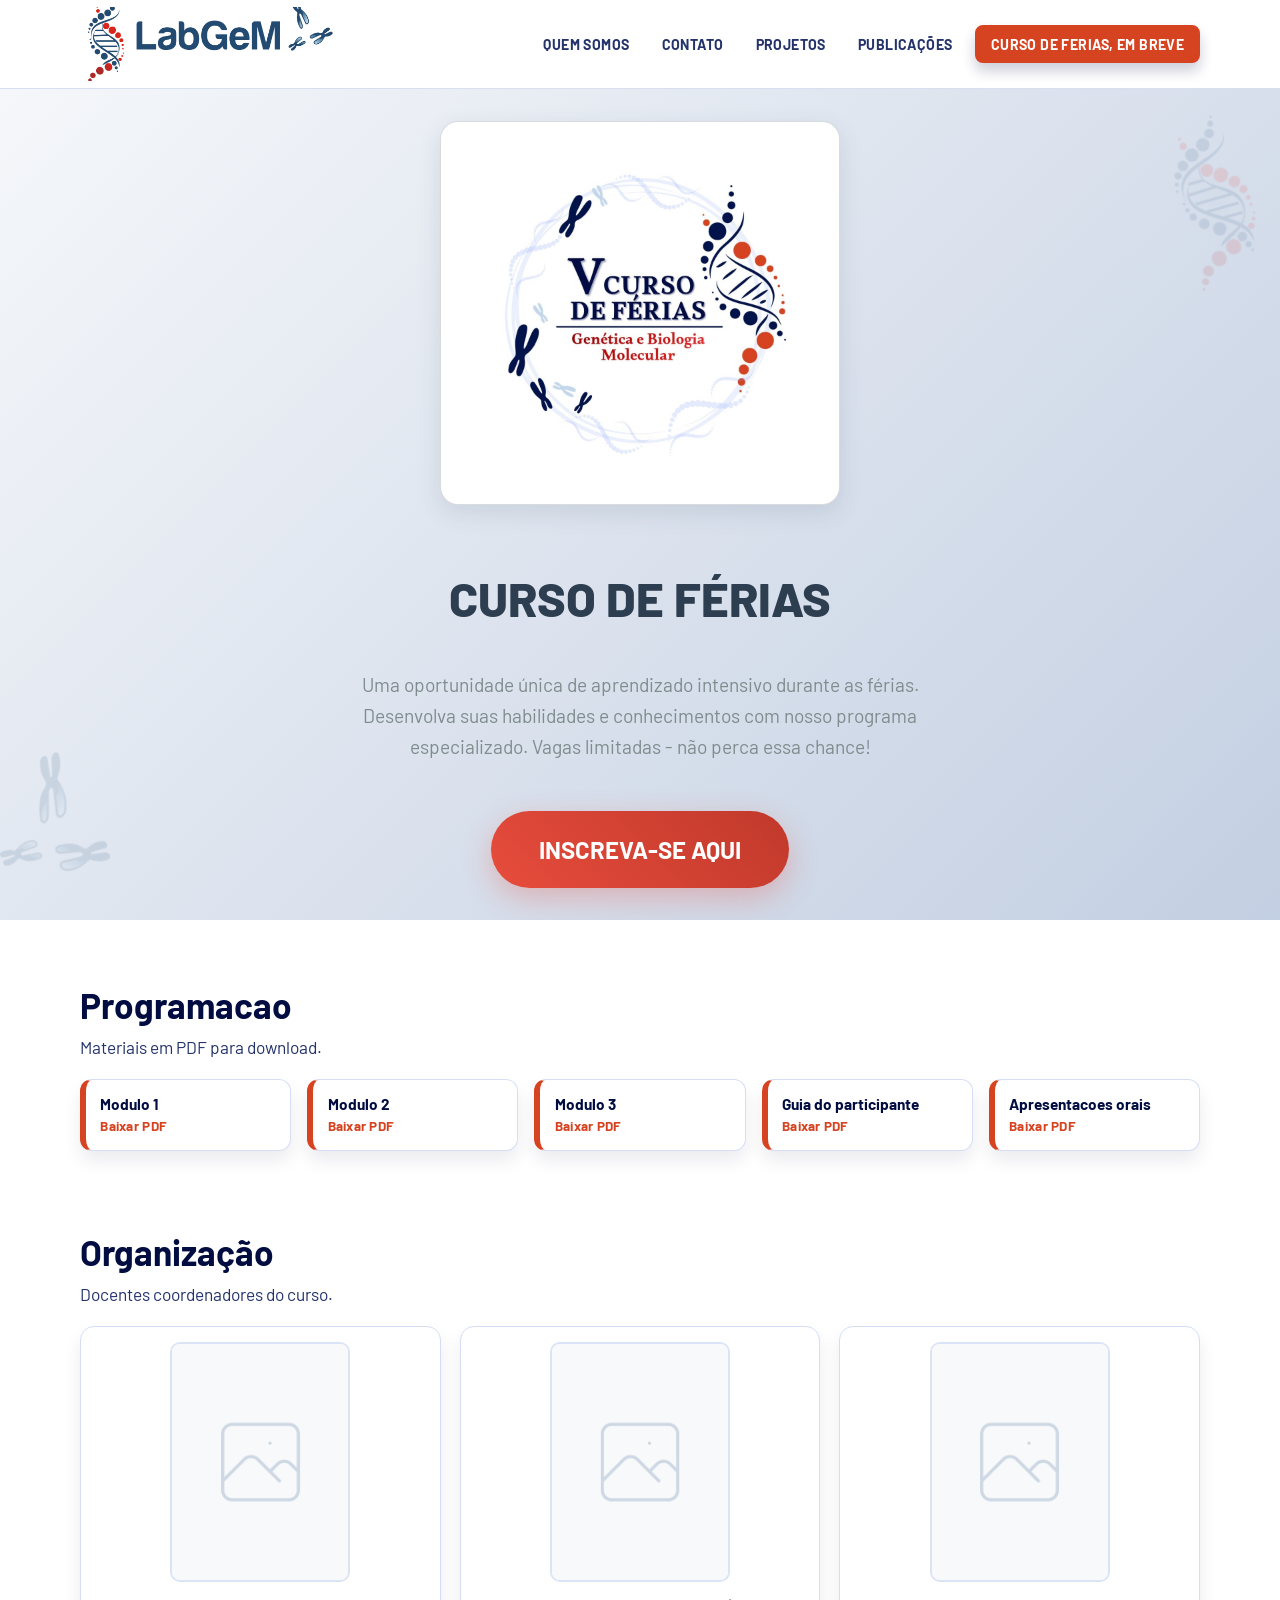
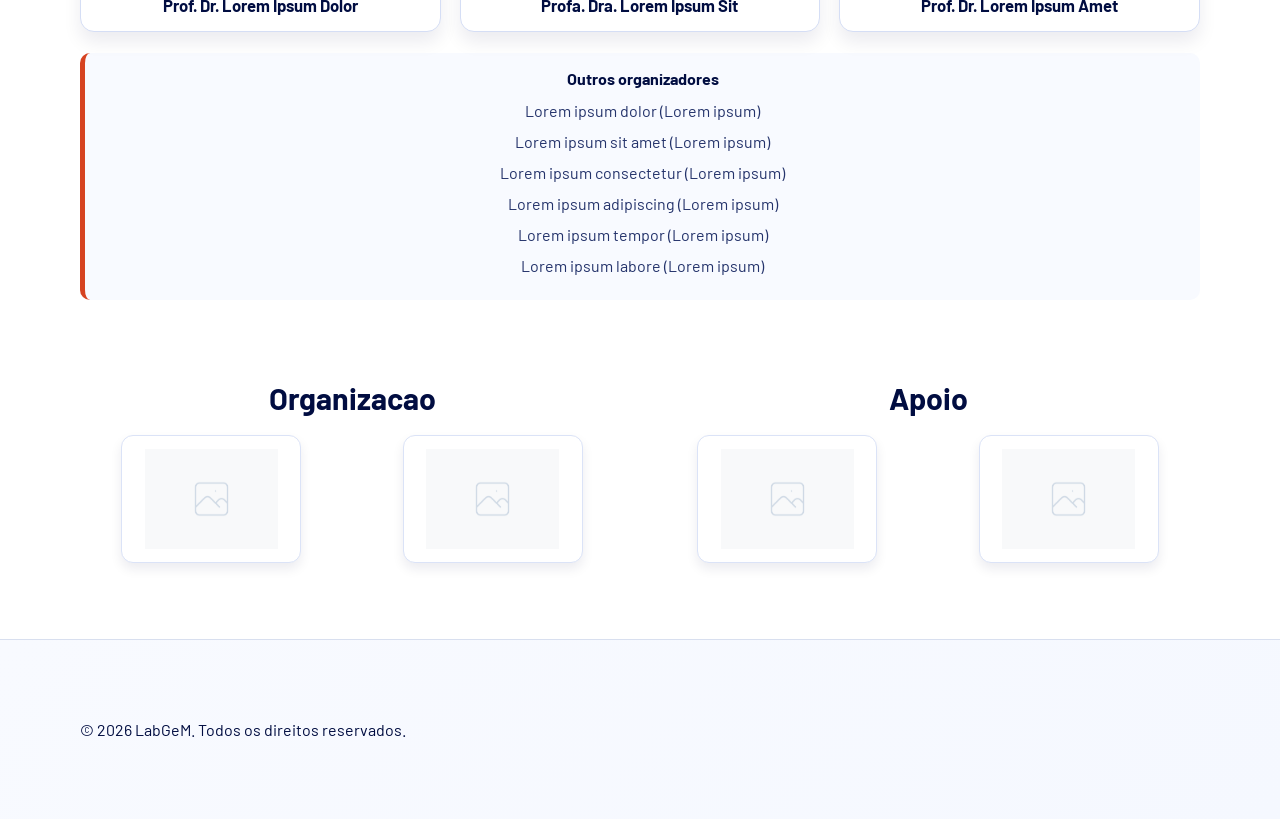
==== commit 45889921: "ajuste de animação de folder" ====
--- a/pages/curso_de_ferias.html
+++ b/pages/curso_de_ferias.html
@@ -3,7 +3,7 @@
 <head>
   <meta charset="UTF-8" />
   <meta name="viewport" content="width=device-width, initial-scale=1.0" />
-  <title>Curso de Férias | LabGeM</title>
+  <title>V Curso de Férias | LabGeM</title>
   <link rel="preconnect" href="https://fonts.googleapis.com" />
   <link rel="preconnect" href="https://fonts.gstatic.com" crossorigin />
   <link href="https://fonts.googleapis.com/css2?family=Barlow:wght@400;600;700;800&display=swap" rel="stylesheet" />
@@ -196,7 +196,7 @@
     </section>
 
     <section class="org-section container">
-      <h2>Organizacao</h2>
+      <h2>Organização</h2>
       <p>Docentes coordenadores do curso.</p>
 
       <div class="org-grid">
--- a/assets/css/style.css
+++ b/assets/css/style.css
@@ -1,3 +1,86 @@
+/* Botões do carrossel */
+.carousel-btn {
+  position: absolute;
+  top: 50%;
+  transform: translateY(-50%);
+  background: rgba(1,13,65,0.7);
+  color: #fff;
+  border: none;
+  border-radius: 50%;
+  width: 44px;
+  height: 44px;
+  font-size: 1.6rem;
+  cursor: pointer;
+  z-index: 3;
+  transition: background 0.2s;
+  display: flex;
+  align-items: center;
+  justify-content: center;
+}
+.carousel-btn:hover {
+  background: #d64321;
+}
+.carousel-btn-prev {
+  left: 1.2rem;
+}
+.carousel-btn-next {
+  right: 1.2rem;
+}
+@media (max-width: 600px) {
+  .carousel-btn {
+    width: 36px;
+    height: 36px;
+    font-size: 1.2rem;
+    left: 0.3rem;
+    right: 0.3rem;
+  }
+  .carousel-btn-prev {
+    left: 0.3rem;
+  }
+  .carousel-btn-next {
+    right: 0.3rem;
+  }
+}
+/* Toast de Em Construção */
+.em-construcao-toast {
+  position: fixed;
+  top: 2.2rem;
+  right: 2.2rem;
+  left: auto;
+  z-index: 9999;
+  background: #d64321;
+  color: #fff;
+  padding: 1rem 2.2rem;
+  border-radius: 1.2rem;
+  font-size: 1.1rem;
+  font-weight: 700;
+  box-shadow: 0 6px 32px rgba(1,13,65,0.13);
+  opacity: 0;
+  pointer-events: none;
+  transform: translateY(-30px);
+  transition: opacity 0.35s, transform 0.35s;
+}
+.em-construcao-toast.show {
+  opacity: 1;
+  pointer-events: auto;
+  transform: translateY(0);
+}
+@media (max-width: 600px) {
+  .em-construcao-toast {
+    left: 50%;
+    right: auto;
+    top: 0.7rem;
+    transform: translate(-50%, -30px);
+    width: 90vw;
+    max-width: 340px;
+    padding: 0.8rem 0.5rem;
+    font-size: 1rem;
+    border-radius: 0.8rem;
+  }
+  .em-construcao-toast.show {
+    transform: translate(-50%, 0);
+  }
+}
 :root {
   --bg-main: #ffffff;
   --bg-contrast: #ffffff;
@@ -244,24 +327,11 @@
   object-fit: cover;
   opacity: 0;
   transform: scale(1.015);
-  animation: carousel-fade 20s infinite;
-}
-
-.carousel-single img:nth-child(1) {
-  animation-delay: 0s;
-}
-
-.carousel-single img:nth-child(2) {
-  animation-delay: 5s;
-}
-
-.carousel-single img:nth-child(3) {
-  animation-delay: 10s;
-}
-
-.carousel-single img:nth-child(4) {
-  animation-delay: 15s;
-}
+  animation: carousel-fade-5img 25s infinite;
+}
+
+
+/* Removido o delay automático, agora é inline no HTML para garantir 4s por imagem */
 
 .carousel-indicators {
   position: absolute;
@@ -284,7 +354,7 @@
   border-radius: 999px;
   background: rgba(255, 255, 255, 0.45);
   box-shadow: 0 0 0 1px rgba(255, 255, 255, 0.35);
-  animation: carousel-dot-active 20s infinite;
+  animation: carousel-dot-active-5img 25s infinite;
 }
 
 .carousel-dot:nth-child(1) {
@@ -303,26 +373,22 @@
   animation-delay: 15s;
 }
 
-@keyframes carousel-fade {
-  0%,
-  20% {
-    opacity: 1;
-  }
-  24%,
-  100% {
-    opacity: 0;
-  }
-}
-
-@keyframes carousel-dot-active {
-  0%,
-  20% {
+.carousel-dot:nth-child(5) {
+  animation-delay: 20s;
+}
+
+@keyframes carousel-fade-5img {
+  0%, 20% { opacity: 1; }
+  24%, 100% { opacity: 0; }
+}
+
+@keyframes carousel-dot-active-5img {
+  0%, 20% {
     background: #ffffff;
     transform: scale(1.18);
     box-shadow: 0 0 0 1px rgba(255, 255, 255, 0.95);
   }
-  24%,
-  100% {
+  24%, 100% {
     background: rgba(255, 255, 255, 0.45);
     transform: scale(1);
     box-shadow: 0 0 0 1px rgba(255, 255, 255, 0.35);
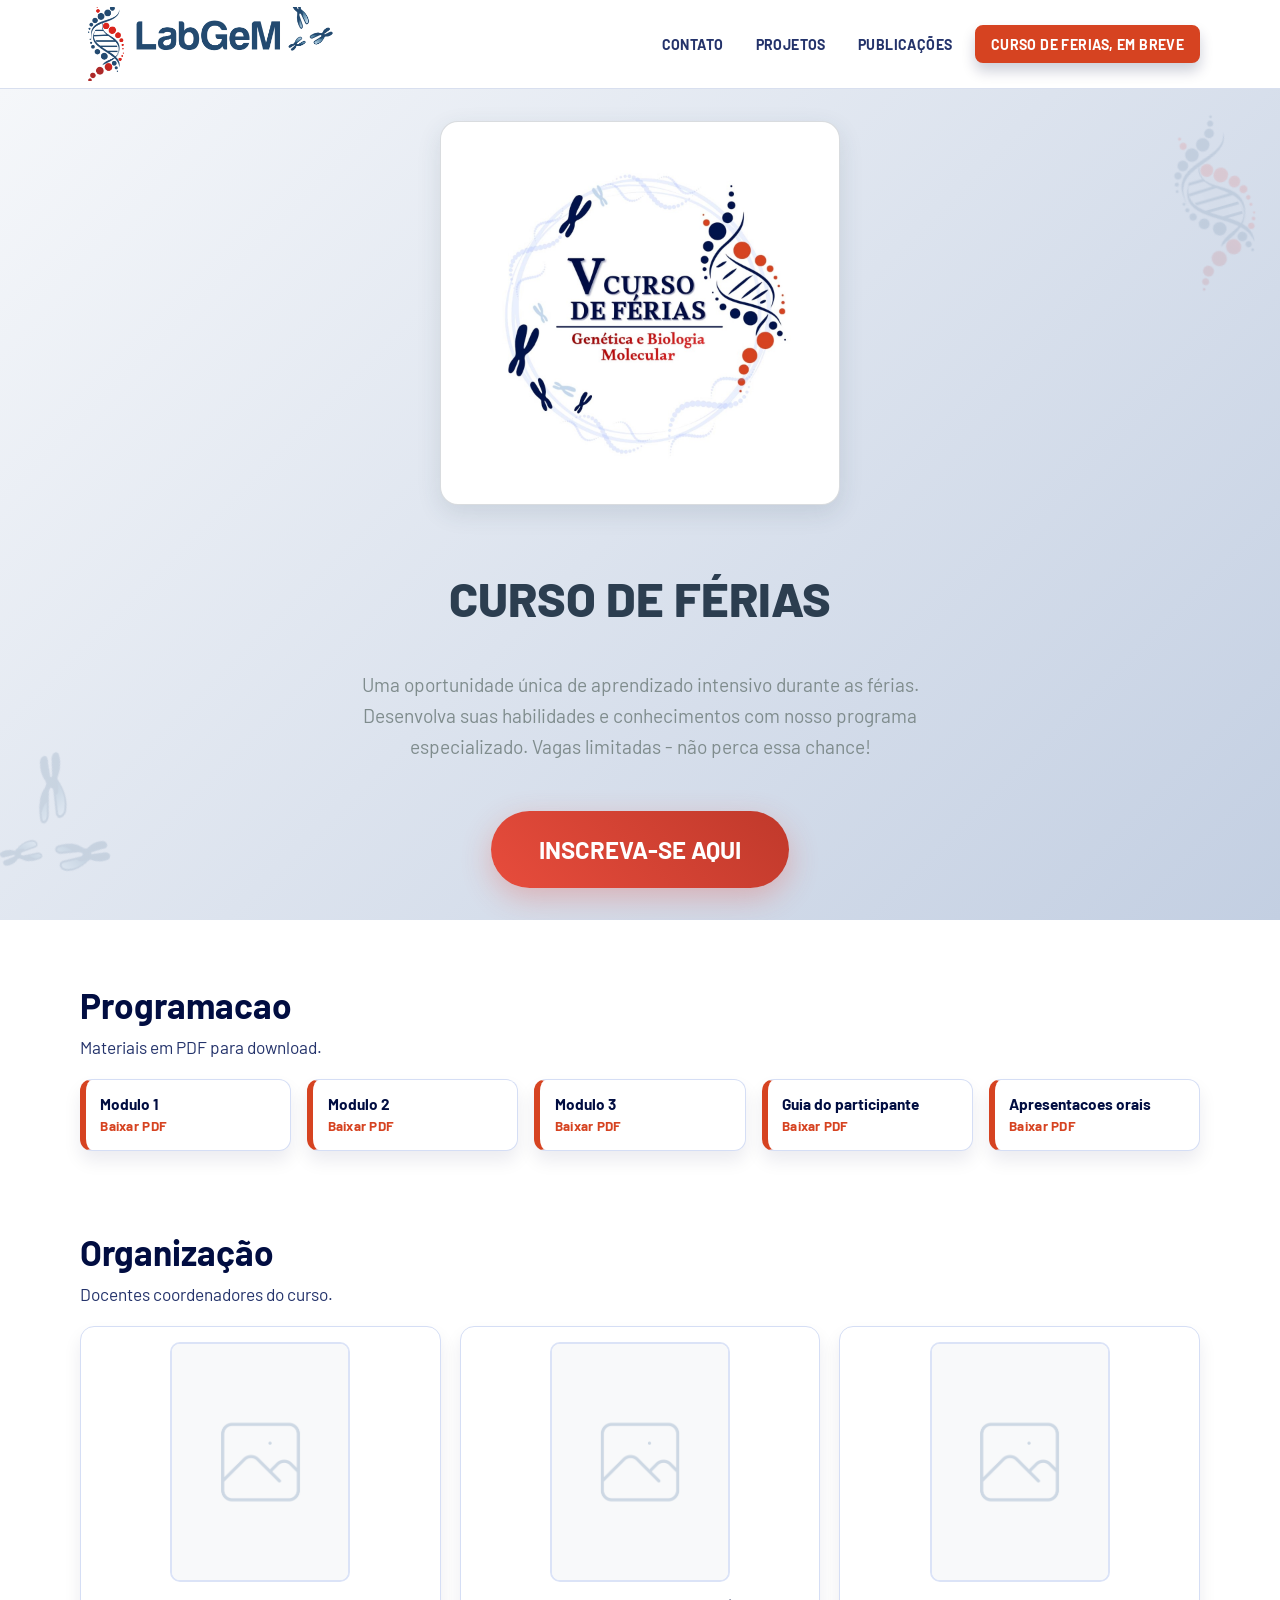
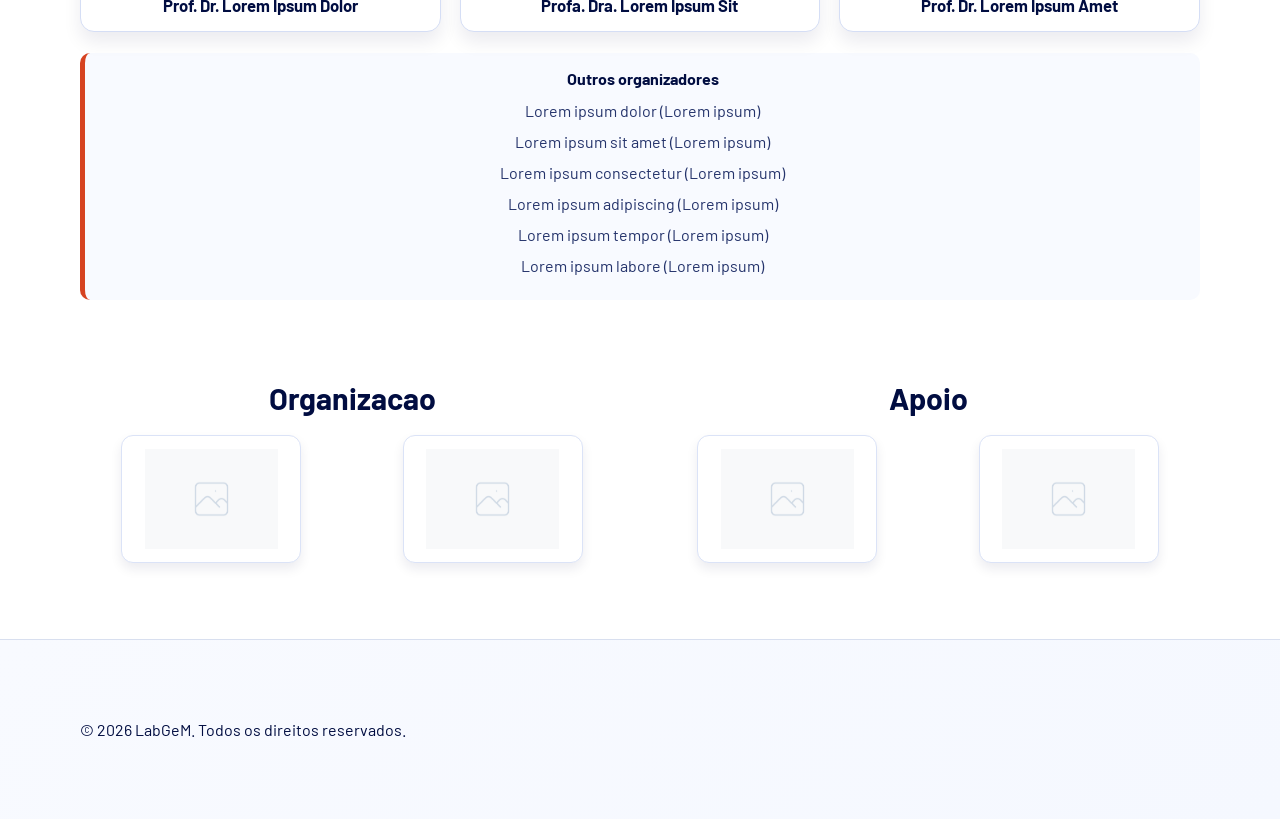
==== commit 2e9963a4: "Atualização de desing" ====
--- a/pages/curso_de_ferias.html
+++ b/pages/curso_de_ferias.html
@@ -107,8 +107,13 @@
         <img src="../assets/img/LOGO_MENU.png" alt="Logo LabGeM" />
       </a>
 
-      <ul class="nav-list">
-        <li><a href="../index.html#quem-somos">QUEM SOMOS</a></li>
+      <button class="nav-toggle" id="nav-toggle" aria-label="Abrir menu" aria-expanded="false">
+        <span></span>
+        <span></span>
+        <span></span>
+      </button>
+
+      <ul class="nav-list" id="nav-list">
         <li><a href="../index.html#contato">CONTATO</a></li>
         <li><a href="projetos.html">PROJETOS</a></li>
         <li><a href="publicacoes.html">PUBLICAÇÕES</a></li>
@@ -263,5 +268,6 @@
       <p>&copy; 2026 LabGeM. Todos os direitos reservados.</p>
     </div>
   </footer>
+  <script src="../assets/js/main.js"></script>
 </body>
 </html>
--- a/assets/css/style.css
+++ b/assets/css/style.css
@@ -236,6 +236,7 @@
   background: rgba(255, 255, 255, 0.95);
   backdrop-filter: blur(8px);
   border-bottom: 1px solid var(--line);
+  isolation: isolate;
 }
 
 .top-nav {
@@ -257,6 +258,40 @@
   height: 74px;
   object-fit: cover;
   background: var(--surface);
+}
+
+.nav-toggle {
+  display: none;
+  flex-direction: column;
+  justify-content: center;
+  gap: 5px;
+  background: none;
+  border: none;
+  cursor: pointer;
+  padding: 0.4rem;
+  z-index: 20;
+}
+
+.nav-toggle span {
+  display: block;
+  width: 26px;
+  height: 3px;
+  background: var(--ink-900);
+  border-radius: 3px;
+  transition: transform 0.3s, opacity 0.3s;
+  transform-origin: center;
+}
+
+.nav-toggle.open span:nth-child(1) {
+  transform: translateY(8px) rotate(45deg);
+}
+
+.nav-toggle.open span:nth-child(2) {
+  opacity: 0;
+}
+
+.nav-toggle.open span:nth-child(3) {
+  transform: translateY(-8px) rotate(-45deg);
 }
 
 .nav-list {
@@ -326,12 +361,13 @@
   height: 100%;
   object-fit: cover;
   opacity: 0;
+  transition: opacity 0.7s ease;
   transform: scale(1.015);
-  animation: carousel-fade-5img 25s infinite;
-}
-
-
-/* Removido o delay automático, agora é inline no HTML para garantir 4s por imagem */
+}
+
+.carousel-single img.active {
+  opacity: 1;
+}
 
 .carousel-indicators {
   position: absolute;
@@ -354,45 +390,14 @@
   border-radius: 999px;
   background: rgba(255, 255, 255, 0.45);
   box-shadow: 0 0 0 1px rgba(255, 255, 255, 0.35);
-  animation: carousel-dot-active-5img 25s infinite;
-}
-
-.carousel-dot:nth-child(1) {
-  animation-delay: 0s;
-}
-
-.carousel-dot:nth-child(2) {
-  animation-delay: 5s;
-}
-
-.carousel-dot:nth-child(3) {
-  animation-delay: 10s;
-}
-
-.carousel-dot:nth-child(4) {
-  animation-delay: 15s;
-}
-
-.carousel-dot:nth-child(5) {
-  animation-delay: 20s;
-}
-
-@keyframes carousel-fade-5img {
-  0%, 20% { opacity: 1; }
-  24%, 100% { opacity: 0; }
-}
-
-@keyframes carousel-dot-active-5img {
-  0%, 20% {
-    background: #ffffff;
-    transform: scale(1.18);
-    box-shadow: 0 0 0 1px rgba(255, 255, 255, 0.95);
-  }
-  24%, 100% {
-    background: rgba(255, 255, 255, 0.45);
-    transform: scale(1);
-    box-shadow: 0 0 0 1px rgba(255, 255, 255, 0.35);
-  }
+  transition: background 0.3s, transform 0.3s;
+  cursor: pointer;
+}
+
+.carousel-dot.active {
+  background: #ffffff;
+  transform: scale(1.18);
+  box-shadow: 0 0 0 1px rgba(255, 255, 255, 0.95);
 }
 
 .about-section {
@@ -886,26 +891,65 @@
   color: var(--ink-700);
 }
 
+@media (max-width: 1024px) {
+  .top-nav {
+    align-items: center;
+    padding: 0.7rem 0;
+    min-height: 64px;
+  }
+
+  .brand img {
+    width: 180px;
+    height: 50px;
+    object-fit: cover;
+    object-position: center;
+  }
+
+  .nav-toggle {
+    display: flex;
+  }
+
+  .nav-list {
+    display: none;
+    flex-direction: column;
+    align-items: stretch;
+    position: absolute;
+    top: 100%;
+    left: 0;
+    right: 0;
+    background: rgba(255, 255, 255, 0.98);
+    border-bottom: 2px solid var(--line);
+    box-shadow: 0 8px 24px rgba(1, 13, 65, 0.12);
+    padding: 0.8rem 1rem 1.2rem;
+    gap: 0.3rem;
+    z-index: 15;
+  }
+
+  .nav-list.open {
+    display: flex;
+  }
+
+  .nav-list li {
+    width: 100%;
+  }
+
+  .nav-list a {
+    font-size: 1rem;
+    padding: 0.7rem 1rem;
+    display: block;
+    border-radius: 8px;
+  }
+
+  .nav-list .nav-cta {
+    display: block;
+    padding: 0.7rem 1rem;
+    border-radius: 8px;
+    text-align: center;
+    margin-top: 0;
+  }
+}
+
 @media (max-width: 800px) {
-  .top-nav {
-    align-items: flex-start;
-    padding: 0.7rem 0;
-  }
-
-  .brand img {
-    width: 76px;
-    height: 50px;
-  }
-
-  .nav-list {
-    justify-content: flex-start;
-  }
-
-  .nav-list a {
-    font-size: 0.8rem;
-    padding: 0.42rem 0.52rem;
-  }
-
   .about-grid {
     grid-template-columns: 1fr;
   }
@@ -1206,7 +1250,7 @@
   box-shadow: 0 12px 20px rgba(1, 13, 65, 0.1);
 }
 
-.discente-card img {
+.discente-card > img {
   width: 80px;
   height: 80px;
   object-fit: cover;
@@ -1222,6 +1266,35 @@
   color: var(--ink-900);
 }
 
+.discente-card h4 a {
+  color: inherit;
+  text-decoration: none;
+}
+
+.discente-card h4 a:hover {
+  text-decoration: underline;
+}
+
+.lattes-link {
+  display: block;
+  margin: 0.6rem auto 0;
+  width: fit-content;
+  opacity: 0.75;
+  transition: opacity 0.2s, transform 0.2s;
+}
+
+.lattes-link:hover {
+  opacity: 1;
+  transform: scale(1.08);
+}
+
+.lattes-icon {
+  width: 30px;
+  height: 30px;
+  object-fit: contain;
+  display: block;
+}
+
 .discente-nivel {
   margin: 0 0 0.2rem;
   color: var(--brand);
@@ -1315,10 +1388,15 @@
     padding: 0.8rem 0.65rem;
   }
 
-  .discente-card img {
+  .discente-card > img {
     width: 64px;
     height: 64px;
     margin-bottom: 0.6rem;
+  }
+
+  .lattes-icon {
+    width: 45px !important;
+    height: 45px !important;
   }
 
   .discente-card h4 {
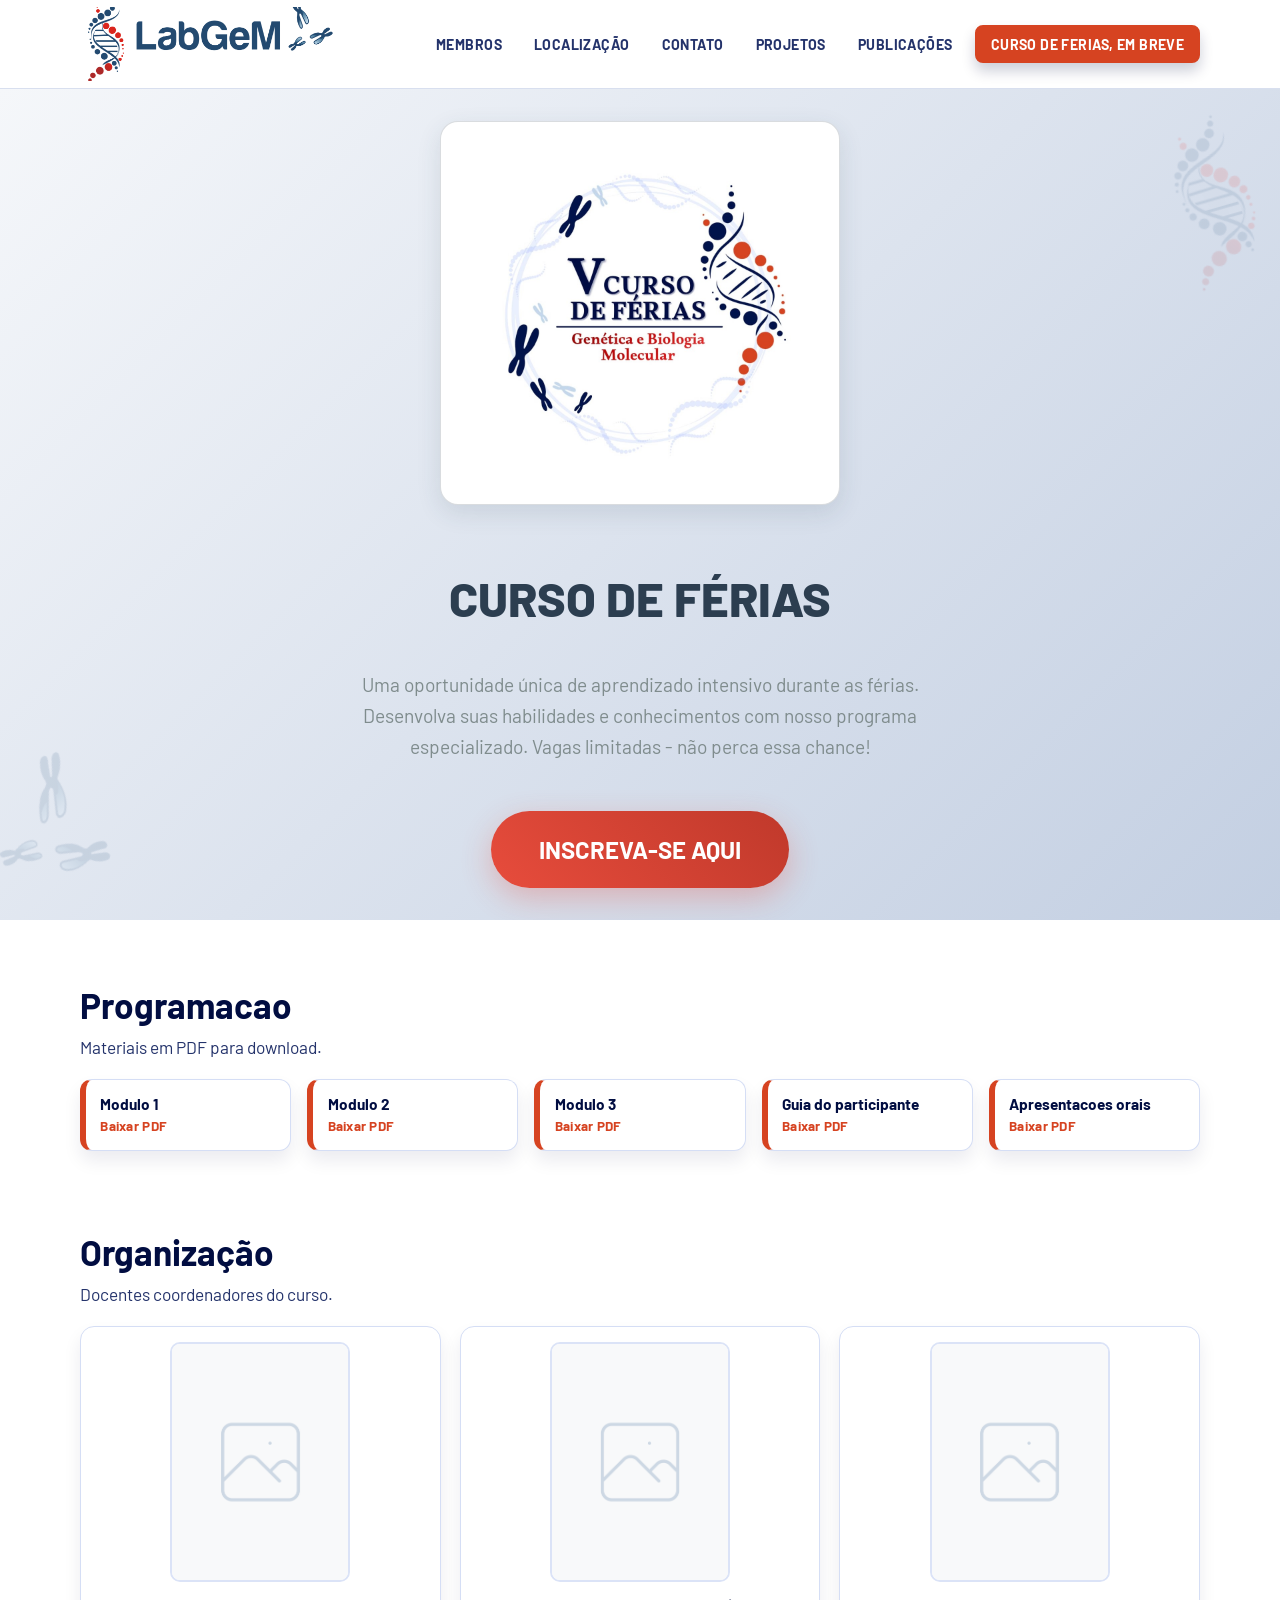
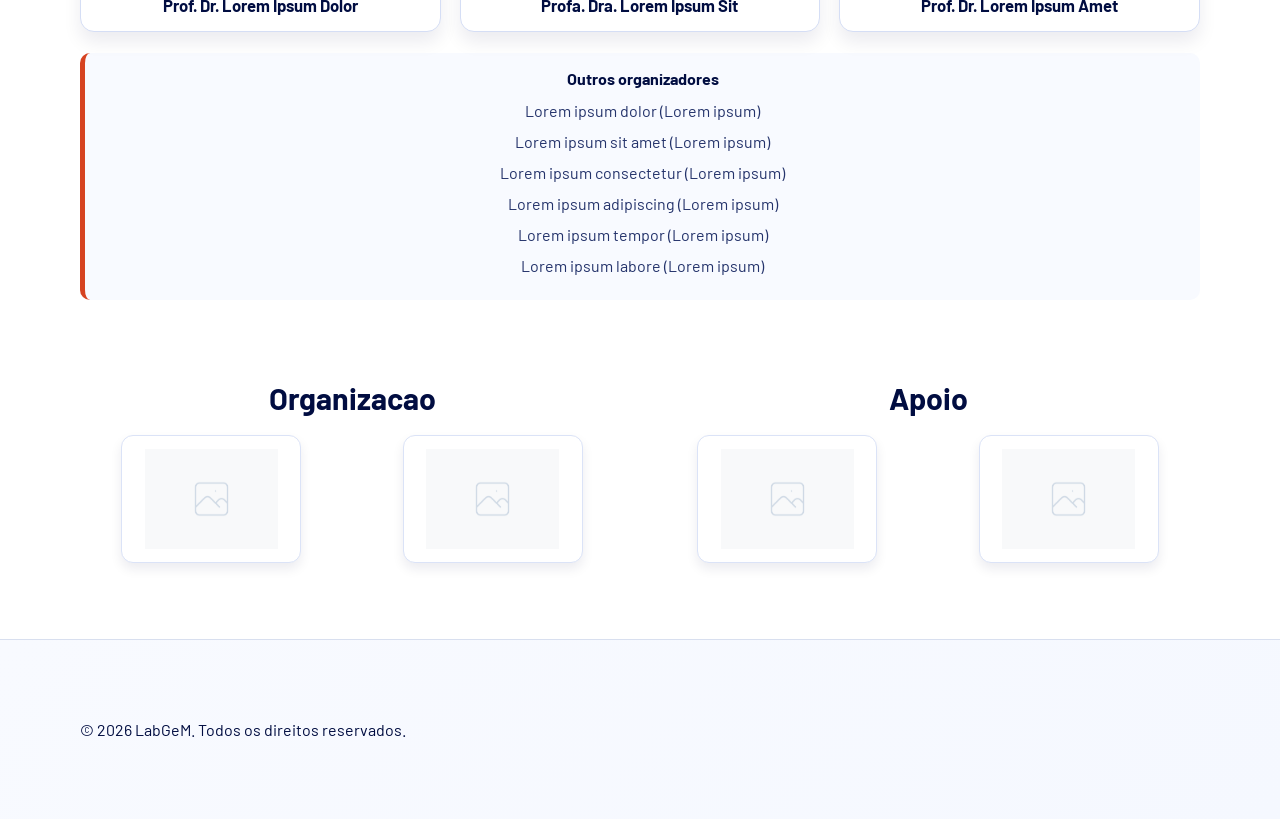
==== commit 9fa1af9c: "atualizações no menu" ====
--- a/pages/curso_de_ferias.html
+++ b/pages/curso_de_ferias.html
@@ -114,6 +114,8 @@
       </button>
 
       <ul class="nav-list" id="nav-list">
+        <li><a href="../index.html#membros">MEMBROS</a></li>
+        <li><a href="../index.html#localizacao">LOCALIZAÇÃO</a></li>
         <li><a href="../index.html#contato">CONTATO</a></li>
         <li><a href="projetos.html">PROJETOS</a></li>
         <li><a href="publicacoes.html">PUBLICAÇÕES</a></li>
--- a/assets/css/style.css
+++ b/assets/css/style.css
@@ -431,6 +431,7 @@
   color: var(--ink-700);
   font-size: clamp(1rem, 1.5vw, 1.12rem);
   line-height: 1.65;
+  text-align: justify;
 }
 
 .about-logo-placeholder {
@@ -584,6 +585,43 @@
   color: var(--ink-700);
   line-height: 1.6;
   text-align: center;
+}
+
+.localizacao-section {
+  padding: clamp(2.6rem, 6vw, 5rem) 0;
+}
+
+.localizacao-grid {
+  display: grid;
+  grid-template-columns: 1fr 2fr;
+  gap: clamp(1.2rem, 3vw, 2.5rem);
+  align-items: start;
+  margin-top: 2rem;
+}
+
+.localizacao-info {
+  position: relative;
+  z-index: 1;
+}
+
+.localizacao-info p {
+  margin: 0 0 0.6rem;
+  color: var(--ink-700);
+  line-height: 1.7;
+  text-align: justify;
+}
+
+.localizacao-info strong {
+  color: var(--ink-900);
+  font-size: 1.05rem;
+}
+
+.localizacao-mapa {
+  border-radius: 14px;
+  overflow: hidden;
+  box-shadow: 0 8px 24px rgba(1, 13, 65, 0.13);
+  position: relative;
+  z-index: 1;
 }
 
 .contact-section {
@@ -954,6 +992,10 @@
     grid-template-columns: 1fr;
   }
 
+  .localizacao-grid {
+    grid-template-columns: 1fr;
+  }
+
   .about-logo-placeholder {
     max-width: 420px;
     width: 100%;
